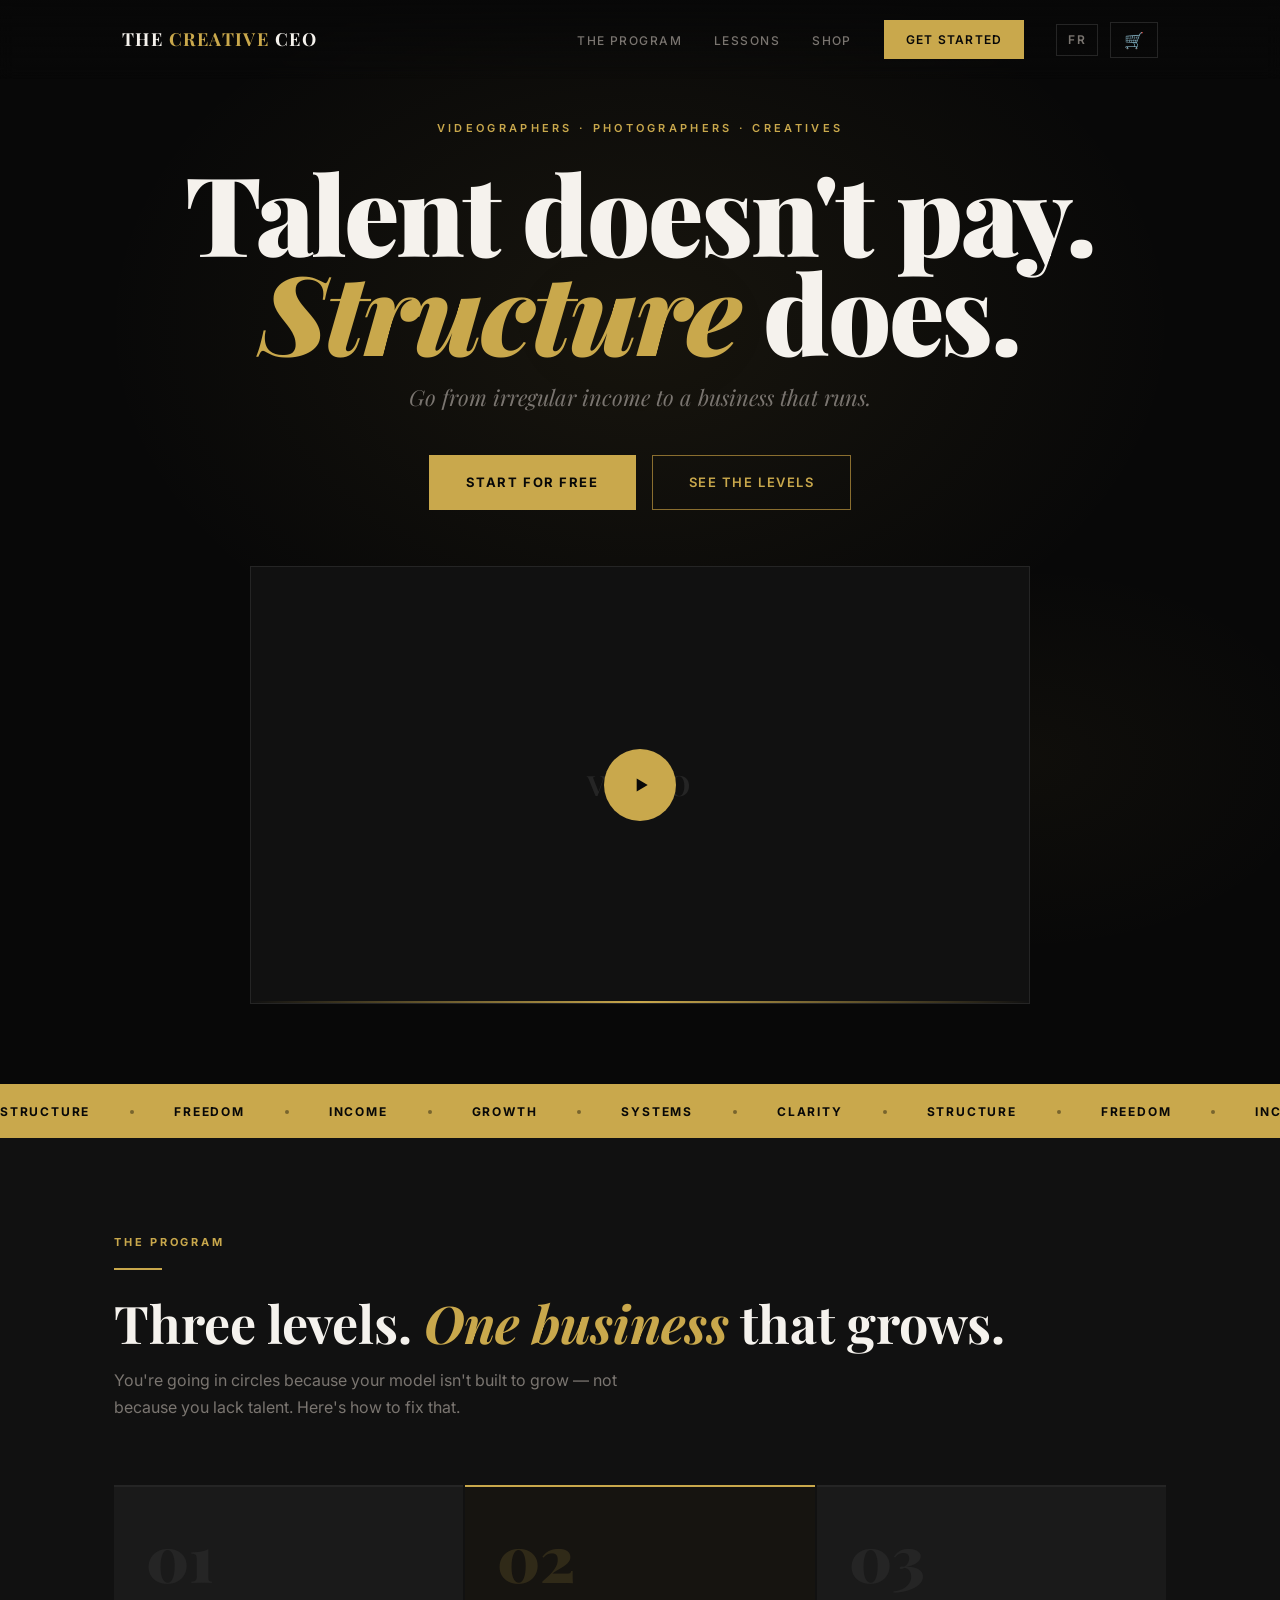
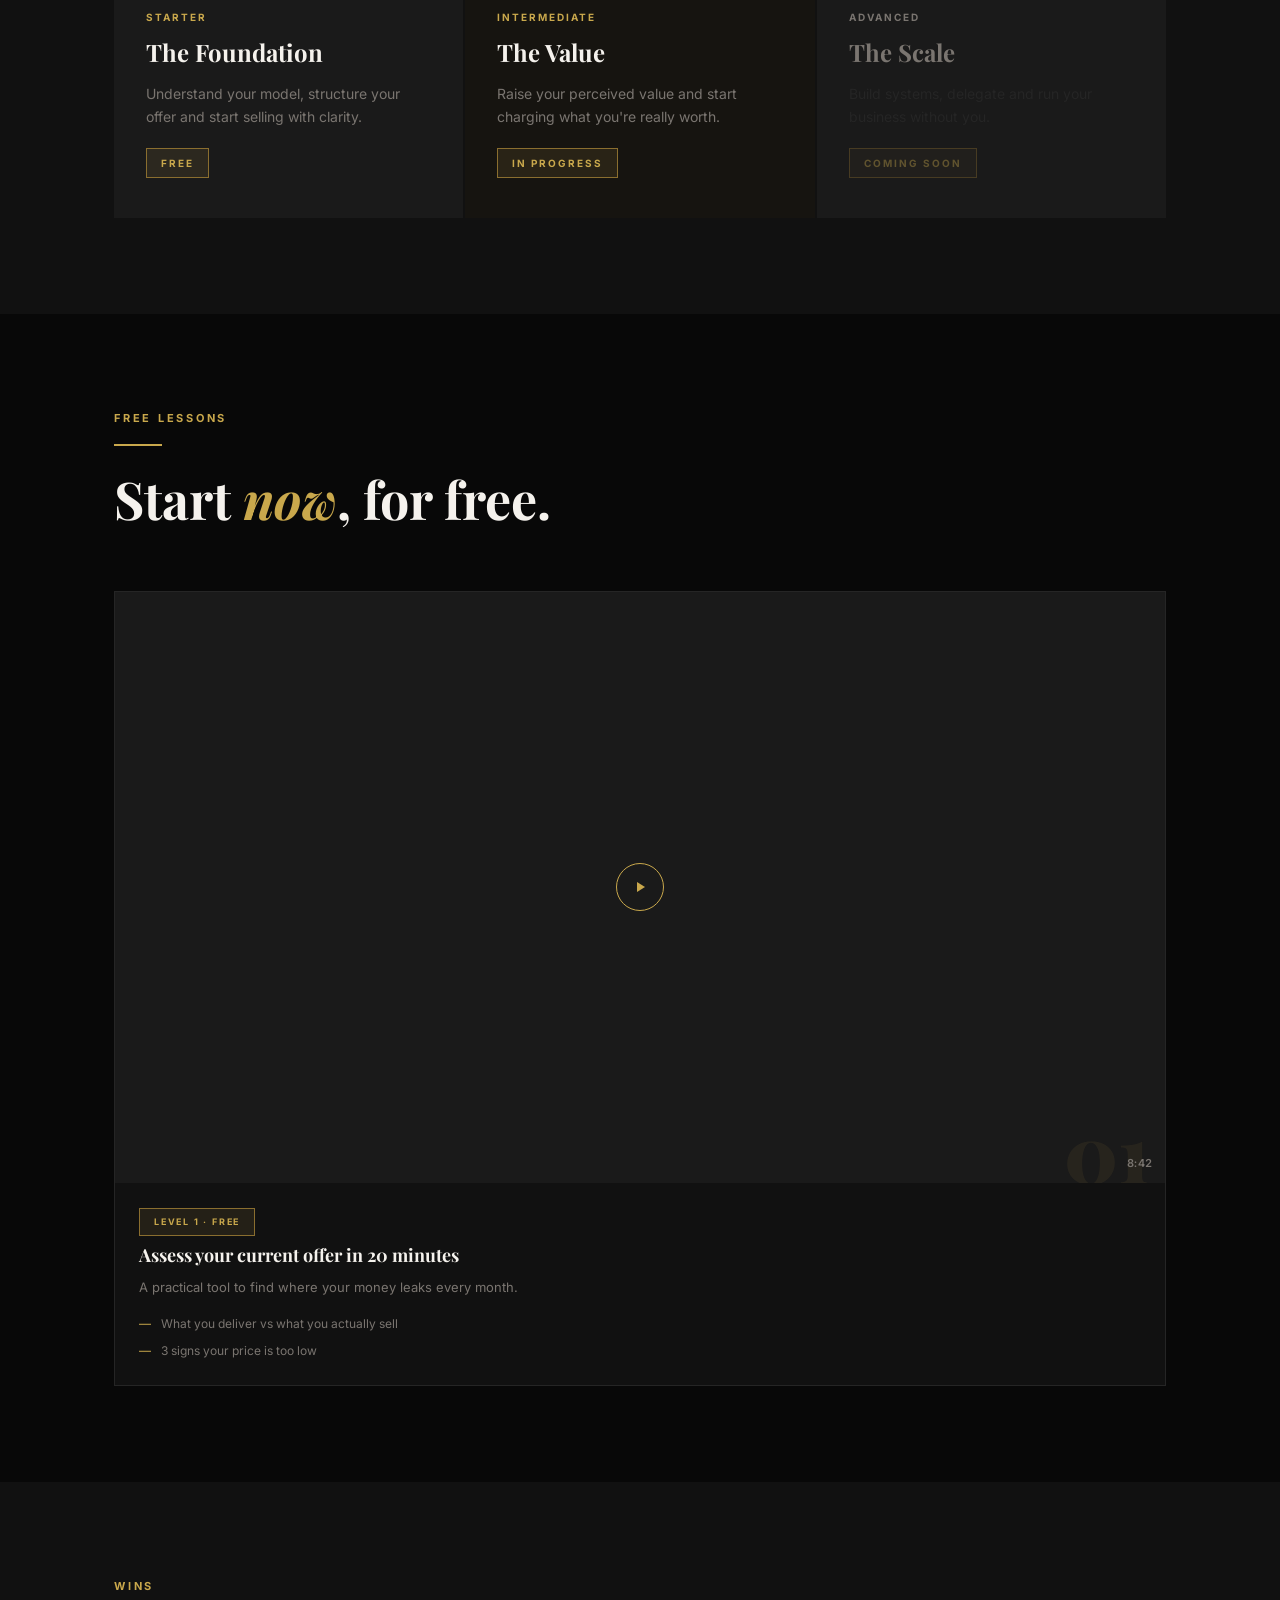
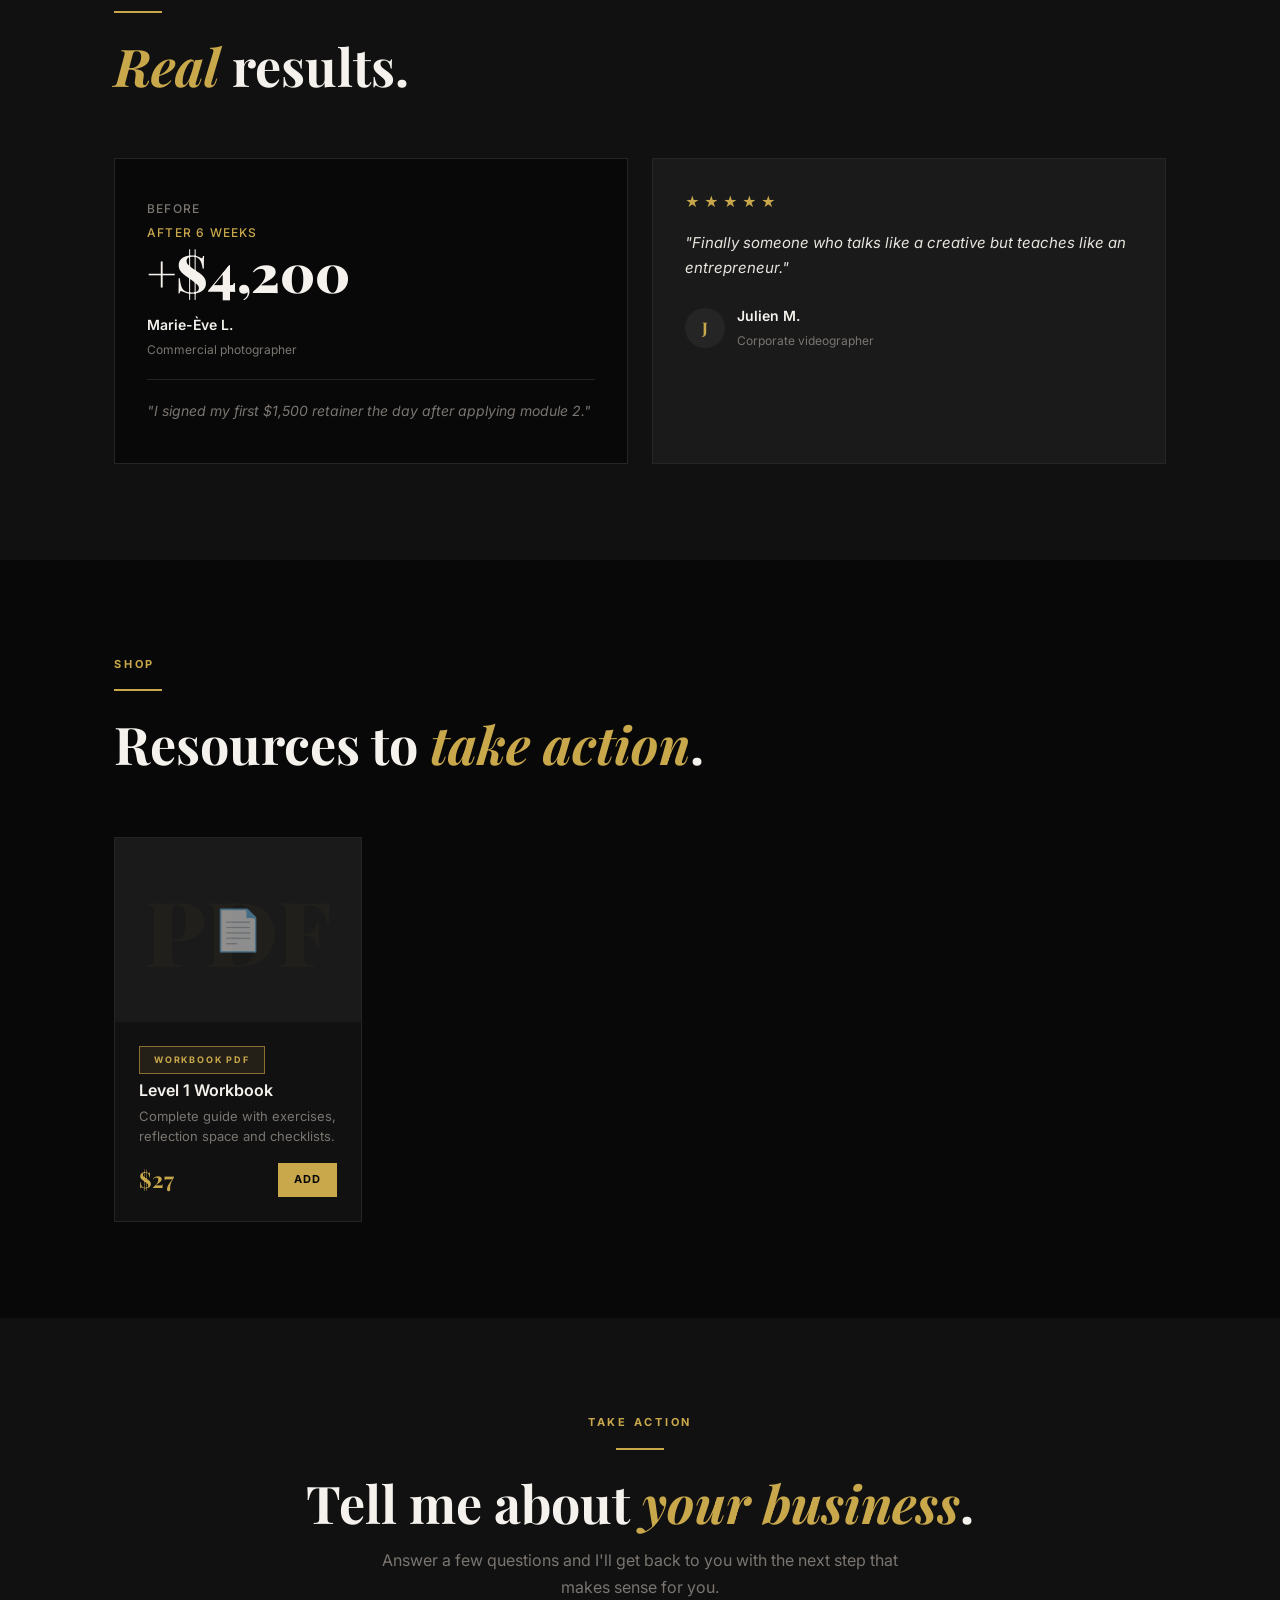
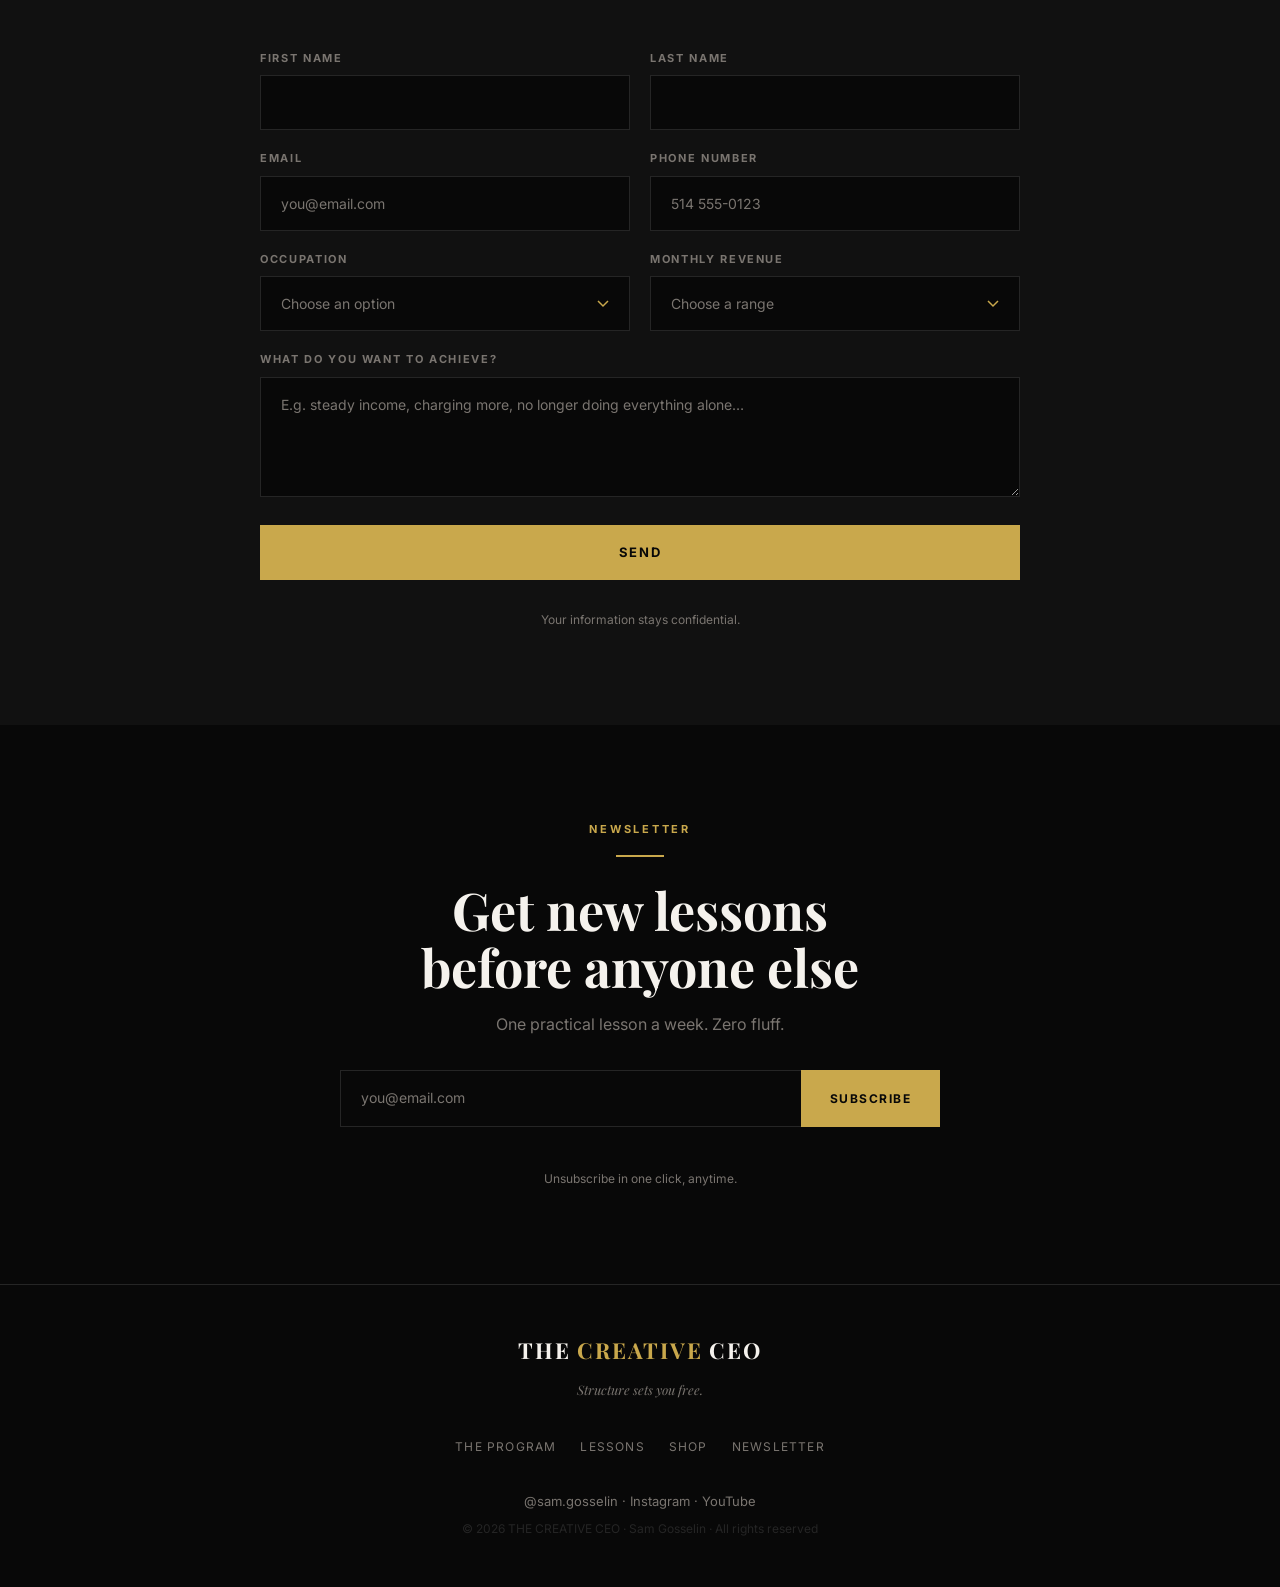
==== en/index.html @ d18deb22 "Ajoute la version anglaise du site (/en/ et /en/levels/) - Bouton FR | EN dans la navigation, balise" ====
<!doctype html>
<html lang="en">
<head>
<meta charset="utf-8">
<meta name="viewport" content="width=device-width, initial-scale=1, viewport-fit=cover">
<title>The Creative CEO — Structure sets you free</title>
<meta name="description" content="Videographers, photographers, creatives: go from irregular income to a business that runs. A program in levels, free lessons and resources.">
<meta name="theme-color" content="#080808">
<meta name="color-scheme" content="dark">
<meta property="og:title" content="The Creative CEO">
<meta property="og:description" content="Talent doesn't pay. Structure does.">
<meta property="og:type" content="website">

<link rel="preconnect" href="https://fonts.googleapis.com">
<link rel="preconnect" href="https://fonts.gstatic.com" crossorigin>
<link rel="preload" as="style" href="https://fonts.googleapis.com/css2?family=Playfair+Display:ital,wght@0,400;0,700;0,900;1,400;1,700&family=Inter:wght@300;400;500;600;700&display=swap">
<link rel="stylesheet" href="https://fonts.googleapis.com/css2?family=Playfair+Display:ital,wght@0,400;0,700;0,900;1,400;1,700&family=Inter:wght@300;400;500;600;700&display=swap" media="print" onload="this.media='all'">
<noscript><link rel="stylesheet" href="https://fonts.googleapis.com/css2?family=Playfair+Display:ital,wght@0,400;0,700;0,900;1,400;1,700&family=Inter:wght@300;400;500;600;700&display=swap"></noscript>

<link rel="alternate" hreflang="fr" href="https://sgosselinn.github.io/creativeceo/">
<link rel="alternate" hreflang="en" href="https://sgosselinn.github.io/creativeceo/en/">
<link rel="alternate" hreflang="x-default" href="https://sgosselinn.github.io/creativeceo/">
<link rel="stylesheet" href="../assets/styles.css">
</head>
<body>

<a class="sr-only" href="#main">Skip to content</a>

<!-- ── NAV ── -->
<header class="nav">
  <div class="nav-inner">
    <a class="nav-logo" href="#hero">THE <span>CREATIVE</span> CEO</a>
    <div class="nav-right">
      <ul class="nav-links">
        <li><a href="#paliers">The Program</a></li>
        <li><a href="#capsules">Lessons</a></li>
        <li><a href="#shop">Shop</a></li>
      </ul>
      <a class="nav-cta" href="#capsules">Get started</a>
      <div class="nav-actions">
        <a class="lang-switch" href="../" hreflang="fr" lang="fr" aria-label="Version française">FR</a>
        <button class="cart-btn" type="button" data-cart-open aria-label="Open cart" aria-controls="cart">🛒<span class="cart-badge" data-cart-count aria-hidden="true">0</span></button>
        <button class="burger" type="button" data-menu-open aria-label="Open menu" aria-controls="mobile-menu" aria-expanded="false">≡</button>
      </div>
    </div>
  </div>
</header>

<nav class="mobile-menu" id="mobile-menu" aria-label="Mobile menu">
  <button class="mobile-close" type="button" data-menu-close aria-label="Close menu">×</button>
  <a href="#paliers">The Program</a>
  <a href="#capsules">Lessons</a>
  <a href="#shop">Shop</a>
  <a href="#infolettre">Newsletter</a>
  <a class="btn btn-primary" href="#capsules">Get started</a>
</nav>

<main id="main">

  <!-- ── HERO ── -->
  <section class="hero" id="hero">
    <div class="container">
      <p class="hero-eyebrow">Videographers · Photographers · Creatives</p>
      <h1 class="hero-title">Talent doesn't pay.<br><em>Structure</em> does.</h1>
      <p class="hero-sub">Go from irregular income to a business that runs.</p>
      <div class="hero-ctas">
        <a class="btn btn-primary" href="#capsules">Start for free</a>
        <a class="btn btn-ghost" href="levels/">See the levels</a>
      </div>
      <!-- VSL : mets l'URL embed (YouTube/Vimeo) dans data-video-src. La vidéo ne se charge qu'au clic. -->
      <div class="vsl" data-video-src="">
        <span class="vsl-bg" aria-hidden="true">Video</span>
        <button class="vsl-play" type="button" aria-label="Play video">
          <svg width="22" height="22" viewBox="0 0 20 20" aria-hidden="true"><path d="M7 4l10 6-10 6V4z" fill="#080808"/></svg>
        </button>
      </div>
    </div>
  </section>

  <!-- ── TICKER ── -->
  <div class="ticker" aria-hidden="true">
    <div class="ticker-track">
      <div class="ticker-group">
        <span class="ticker-item">Structure</span><span class="ticker-item">Freedom</span><span class="ticker-item">Income</span><span class="ticker-item">Growth</span><span class="ticker-item">Systems</span><span class="ticker-item">Clarity</span>
        <span class="ticker-item">Structure</span><span class="ticker-item">Freedom</span><span class="ticker-item">Income</span><span class="ticker-item">Growth</span><span class="ticker-item">Systems</span><span class="ticker-item">Clarity</span>
      </div>
      <div class="ticker-group">
        <span class="ticker-item">Structure</span><span class="ticker-item">Freedom</span><span class="ticker-item">Income</span><span class="ticker-item">Growth</span><span class="ticker-item">Systems</span><span class="ticker-item">Clarity</span>
        <span class="ticker-item">Structure</span><span class="ticker-item">Freedom</span><span class="ticker-item">Income</span><span class="ticker-item">Growth</span><span class="ticker-item">Systems</span><span class="ticker-item">Clarity</span>
      </div>
    </div>
  </div>

  <!-- ── PALIERS ── -->
  <section class="section bg-surface" id="paliers">
    <div class="container">
      <div class="section-header">
        <p class="eyebrow">The Program</p>
        <div class="divider"></div>
        <h2 class="section-title">Three levels. <em>One business</em> that grows.</h2>
        <p class="section-desc">You're going in circles because your model isn't built to grow — not because you lack talent. Here's how to fix that.</p>
      </div>
      <div class="paliers-grid">
        <article class="palier-card">
          <div class="palier-num" aria-hidden="true">01</div>
          <p class="palier-level">Starter</p>
          <h3 class="palier-name">The Foundation</h3>
          <p class="palier-desc">Understand your model, structure your offer and start selling with clarity.</p>
          <span class="tag">Free</span>
        </article>
        <article class="palier-card featured">
          <div class="palier-num" aria-hidden="true">02</div>
          <p class="palier-level">Intermediate</p>
          <h3 class="palier-name">The Value</h3>
          <p class="palier-desc">Raise your perceived value and start charging what you're really worth.</p>
          <span class="tag">In progress</span>
        </article>
        <article class="palier-card locked">
          <div class="palier-num" aria-hidden="true">03</div>
          <p class="palier-level">Advanced</p>
          <h3 class="palier-name">The Scale</h3>
          <p class="palier-desc">Build systems, delegate and run your business without you.</p>
          <span class="tag">Coming soon</span>
        </article>
      </div>
    </div>
  </section>

  <!-- ── CAPSULES ── -->
  <section class="section bg-black" id="capsules">
    <div class="container">
      <div class="section-header">
        <p class="eyebrow">Free lessons</p>
        <div class="divider"></div>
        <h2 class="section-title">Start <em>now</em>, for free.</h2>
      </div>
      <div class="capsules-grid">
        <article class="capsule-card">
          <div class="capsule-thumb">
            <span class="capsule-bg-num" aria-hidden="true">01</span>
            <button class="capsule-play" type="button" aria-label="Play: Assess your current offer in 20 minutes">
              <svg width="14" height="14" viewBox="0 0 14 14" aria-hidden="true"><path d="M4 2l8 5-8 5V2z"/></svg>
            </button>
            <span class="capsule-duration">8:42</span>
          </div>
          <div class="capsule-body">
            <span class="tag tag-sm">Level 1 · Free</span>
            <h3 class="capsule-title">Assess your current offer in 20 minutes</h3>
            <p class="capsule-desc">A practical tool to find where your money leaks every month.</p>
            <ul class="capsule-notes">
              <li class="capsule-note">What you deliver vs what you actually sell</li>
              <li class="capsule-note">3 signs your price is too low</li>
            </ul>
          </div>
        </article>
        <!-- Duplique .capsule-card pour chaque nouvelle capsule -->
      </div>
    </div>
  </section>

  <!-- ── WINS ── -->
  <section class="section bg-surface" id="wins">
    <div class="container">
      <div class="section-header">
        <p class="eyebrow">Wins</p>
        <div class="divider"></div>
        <h2 class="section-title"><em>Real</em> results.</h2>
      </div>
      <div class="wins-grid">
        <article class="win-card">
          <p class="win-label">Before</p>
          <p class="win-label gold">After 6 weeks</p>
          <p class="win-number">+$4,200</p>
          <p class="win-name">Marie-Ève L.</p>
          <p class="win-role">Commercial photographer</p>
          <blockquote class="win-quote">"I signed my first $1,500 retainer the day after applying module 2."</blockquote>
        </article>
        <article class="testimonial-card">
          <div class="stars" role="img" aria-label="5 out of 5 stars"><span>★</span><span>★</span><span>★</span><span>★</span><span>★</span></div>
          <blockquote class="testimonial-text">"Finally someone who talks like a creative but teaches like an entrepreneur."</blockquote>
          <div class="testimonial-author">
            <div class="avatar" aria-hidden="true">J</div>
            <div>
              <p class="win-name">Julien M.</p>
              <p class="win-role">Corporate videographer</p>
            </div>
          </div>
        </article>
      </div>
    </div>
  </section>

  <!-- ── SHOP ── -->
  <section class="section bg-black" id="shop">
    <div class="container">
      <div class="section-header">
        <p class="eyebrow">Shop</p>
        <div class="divider"></div>
        <h2 class="section-title">Resources to <em>take action</em>.</h2>
      </div>
      <div class="shop-grid">
        <!-- data-id unique · data-price en dollars · data-icon = emoji affiché dans le panier -->
        <article class="shop-card" data-id="workbook-p1" data-name="Level 1 Workbook" data-type="Workbook PDF" data-price="27" data-icon="📄">
          <div class="shop-thumb">
            <span class="shop-ghost" aria-hidden="true">PDF</span>
            <span class="shop-icon" aria-hidden="true">📄</span>
          </div>
          <div class="shop-body">
            <span class="tag tag-sm">Workbook PDF</span>
            <h3 class="shop-name">Level 1 Workbook</h3>
            <p class="shop-desc">Complete guide with exercises, reflection space and checklists.</p>
            <div class="shop-foot">
              <span class="price">$27</span>
              <button class="add-btn" type="button" data-add>Add</button>
            </div>
          </div>
        </article>
      </div>
    </div>
  </section>

  <!-- ── FORMULAIRE ── -->
  <section class="section bg-surface" id="formulaire">
    <div class="container">
      <div class="lead">
        <div class="section-header center">
          <p class="eyebrow">Take action</p>
          <div class="divider"></div>
          <h2 class="section-title">Tell me about <em>your business</em>.</h2>
          <p class="section-desc">Answer a few questions and I'll get back to you with the next step that makes sense for you.</p>
        </div>
        <!-- CRM : webhook LeadConnector. Les noms de champs (name="…") sont les clés reçues par le CRM. -->
        <form class="lead-form" action="https://services.leadconnectorhq.com/hooks/Wqvc7YomB8QzSUDbHNJI/webhook-trigger/53b419ac-6636-4cc2-a26b-a28386f74c6c" method="post" data-lead-form novalidate>
          <div class="hp" aria-hidden="true"><label>Website <input name="website" type="text" tabindex="-1" autocomplete="off"></label></div>
          <input type="hidden" name="source" value="home-en">
          <div class="field">
            <label for="home-first">First name</label>
            <input id="home-first" name="first_name" type="text" autocomplete="given-name" required>
          </div>
          <div class="field">
            <label for="home-last">Last name</label>
            <input id="home-last" name="last_name" type="text" autocomplete="family-name" required>
          </div>
          <div class="field">
            <label for="home-email">Email</label>
            <input id="home-email" name="email" type="email" autocomplete="email" placeholder="you@email.com" required>
          </div>
          <div class="field">
            <label for="home-phone">Phone number</label>
            <input id="home-phone" name="phone" type="tel" autocomplete="tel" placeholder="514 555-0123" pattern="[0-9+\(\)\-\s\.]{10,}" required>
          </div>
          <div class="field">
            <label for="home-occupation">Occupation</label>
            <select id="home-occupation" name="occupation" required>
              <option value="" selected disabled>Choose an option</option>
              <option>Videographer</option>
              <option>Photographer</option>
              <option>Videographer &amp; photographer</option>
              <option>Designer</option>
              <option>Other creative</option>
            </select>
          </div>
          <div class="field">
            <label for="home-revenue">Monthly revenue</label>
            <select id="home-revenue" name="monthly_revenue" required>
              <option value="" selected disabled>Choose a range</option>
              <option>Under $2,000</option>
              <option>$2,000 – $5,000</option>
              <option>$5,000 – $10,000</option>
              <option>$10,000 – $20,000</option>
              <option>Over $20,000</option>
            </select>
          </div>
          <div class="field field-full">
            <label for="home-goal">What do you want to achieve?</label>
            <textarea id="home-goal" name="goal" rows="4" placeholder="E.g. steady income, charging more, no longer doing everything alone…" required></textarea>
          </div>
          <div class="field-full">
            <button class="btn btn-primary lead-submit" type="submit">Send</button>
            <p class="lead-msg" data-lead-msg role="status" aria-live="polite"></p>
            <p class="lead-note">Your information stays confidential.</p>
          </div>
        </form>
      </div>
    </div>
  </section>

  <!-- ── NEWSLETTER ── -->
  <section class="section bg-black" id="infolettre">
    <div class="container">
      <div class="newsletter">
        <p class="eyebrow">Newsletter</p>
        <div class="divider"></div>
        <h2 class="section-title">Get new lessons before anyone else</h2>
        <p class="section-desc" style="margin-inline:auto;">One practical lesson a week. Zero fluff.</p>
        <!-- Remplace action="" par l'URL de ton outil d'infolettre (ConvertKit, Mailchimp, Brevo…) -->
        <form class="newsletter-form" action="" method="post" data-newsletter>
          <label class="sr-only" for="nl-email">Email address</label>
          <input class="newsletter-input" id="nl-email" name="email" type="email" placeholder="you@email.com" autocomplete="email" required>
          <button class="newsletter-btn" type="submit">Subscribe</button>
        </form>
        <p class="newsletter-msg" data-newsletter-msg aria-live="polite"></p>
        <p class="newsletter-note">Unsubscribe in one click, anytime.</p>
      </div>
    </div>
  </section>

</main>

<!-- ── FOOTER ── -->
<footer class="footer">
  <div class="container">
    <div class="footer-logo">THE <span>CREATIVE</span> CEO</div>
    <p class="footer-tagline">Structure sets you free.</p>
    <ul class="footer-links">
      <li><a href="#paliers">The Program</a></li>
      <li><a href="#capsules">Lessons</a></li>
      <li><a href="#shop">Shop</a></li>
      <li><a href="#infolettre">Newsletter</a></li>
    </ul>
    <p class="footer-social">@sam.gosselin · <a href="#" rel="noopener">Instagram</a> · <a href="#" rel="noopener">YouTube</a></p>
    <p class="footer-copy">© 2026 THE CREATIVE CEO · Sam Gosselin · All rights reserved</p>
  </div>
</footer>

<!-- ── CART DRAWER ── -->
<div class="cart-overlay" data-cart-close></div>
<aside class="cart-drawer" id="cart" role="dialog" aria-modal="true" aria-labelledby="cart-title">
  <div class="cart-head">
    <h2 class="cart-title" id="cart-title">My Cart</h2>
    <button class="cart-close" type="button" data-cart-close aria-label="Close cart">×</button>
  </div>
  <ul class="cart-items" data-cart-items></ul>
  <div class="cart-foot">
    <div class="cart-subtotal"><span>Subtotal</span><span data-cart-total>$0</span></div>
    <!-- Branche ici ton lien de paiement (Stripe Checkout, Shopify, etc.) -->
    <button class="checkout-btn" type="button" data-checkout>Checkout</button>
    <button class="continue-btn" type="button" data-cart-close>Continue shopping</button>
  </div>
</aside>

<script src="../assets/main.js" defer></script>
</body>
</html>
---- assets/styles.css ----
/* ── TOKENS — single dark theme, pas de mode clair ── */
:root {
  --black:      #080808;
  --surface:    #111111;
  --surface2:   #1A1A1A;
  --border:     #252525;
  --gold:       #C9A84C;
  --gold-light: #E8D5A3;
  --gold-dim:   #8A6E2F;
  --white:      #F5F2ED;
  --text:       #E8E4DE;
  --muted:      #7A7570;

  --font-display: 'Playfair Display', Georgia, serif;
  --font-body:    'Inter', system-ui, sans-serif;

  --section-v: 96px;
  --ease-drawer: cubic-bezier(0.4, 0, 0.2, 1);
  color-scheme: dark;
}

/* ── BASE ── */
*, *::before, *::after { box-sizing: border-box; margin: 0; padding: 0; }
html { scroll-behavior: smooth; -webkit-text-size-adjust: 100%; }
body {
  background: var(--black);
  color: var(--text);
  font-family: var(--font-body);
  font-size: 16px;
  line-height: 1.6;
  overflow-x: hidden;
  -webkit-font-smoothing: antialiased;
}
img, svg, video, iframe { display: block; max-width: 100%; }
button, input, select, textarea { font: inherit; color: inherit; }
button { cursor: pointer; }
a { color: inherit; }
:focus-visible { outline: 2px solid var(--gold); outline-offset: 3px; }
.sr-only { position: absolute; width: 1px; height: 1px; overflow: hidden; clip: rect(0 0 0 0); white-space: nowrap; }
body.no-scroll { overflow: hidden; }

/* ── LAYOUT ── */
.container { max-width: 1100px; margin-inline: auto; padding-inline: 24px; }
.section { padding-block: var(--section-v); scroll-margin-top: 60px; }
.bg-black   { background: var(--black); }
.bg-surface { background: var(--surface); }

/* ── SECTION HEADER ── */
.section-header { margin-bottom: 64px; }
.section-header.center { text-align: center; }
.section-header.center .divider,
.section-header.center .section-desc { margin-inline: auto; }
.eyebrow {
  font-size: 11px; font-weight: 700; letter-spacing: 0.25em;
  text-transform: uppercase; color: var(--gold); margin-bottom: 16px;
}
.divider { width: 48px; height: 2px; background: var(--gold); margin-bottom: 24px; }
.section-title {
  font-family: var(--font-display);
  font-size: clamp(32px, 5vw, 52px);
  font-weight: 700; line-height: 1.1;
  color: var(--white); text-wrap: balance;
}
.section-title em { color: var(--gold); font-style: italic; }
.section-desc { font-size: 16px; color: var(--muted); line-height: 1.7; max-width: 560px; margin-top: 16px; }

/* ── BUTTONS ── */
.btn {
  display: inline-block;
  font-family: var(--font-body); font-size: 13px; letter-spacing: 0.12em;
  text-transform: uppercase; text-decoration: none; text-align: center;
  padding: 16px 36px; border: 1px solid transparent;
  transition: background-color 0.2s ease, color 0.2s ease, border-color 0.2s ease, transform 0.2s ease, box-shadow 0.2s ease;
}
.btn-primary { font-weight: 700; color: var(--black); background: var(--gold); border-color: var(--gold); }
.btn-primary:hover { background: var(--gold-light); border-color: var(--gold-light); transform: translateY(-2px); box-shadow: 0 8px 32px rgba(201,168,76,0.3); }
.btn-ghost { font-weight: 600; color: var(--gold); border-color: var(--gold-dim); background: transparent; }
.btn-ghost:hover { border-color: var(--gold); color: var(--gold-light); }

.tag {
  display: inline-block;
  font-size: 10px; font-weight: 700; letter-spacing: 0.2em; text-transform: uppercase;
  padding: 6px 14px; background: rgba(201,168,76,0.1);
  color: var(--gold); border: 1px solid var(--gold-dim);
}
.tag-sm { font-size: 9px; }

/* ── NAV ── */
.nav {
  position: fixed; top: env(safe-area-inset-top, 0px); left: 0; right: 0; z-index: 100;
  background: linear-gradient(to bottom, rgba(8,8,8,0.95), transparent);
  -webkit-backdrop-filter: blur(8px); backdrop-filter: blur(8px);
}
.nav-inner {
  max-width: 1100px; margin-inline: auto;
  padding: 20px 32px;
  display: flex; align-items: center; justify-content: space-between; gap: 24px;
}
.nav-logo {
  font-family: var(--font-display); font-size: 18px; font-weight: 700;
  letter-spacing: 0.08em; color: var(--white); text-decoration: none; white-space: nowrap;
}
.nav-logo span, .footer-logo span { color: var(--gold); }
.nav-right { display: flex; align-items: center; gap: 32px; }
.nav-links { display: flex; gap: 32px; list-style: none; }
.nav-links a {
  font-size: 12px; font-weight: 500; letter-spacing: 0.12em; text-transform: uppercase;
  color: var(--muted); text-decoration: none; transition: color 0.2s ease;
}
.nav-links a:hover, .nav-links a.active { color: var(--gold); }
.nav-cta {
  font-size: 12px; font-weight: 600; letter-spacing: 0.1em; text-transform: uppercase;
  color: var(--black); background: var(--gold); padding: 10px 22px; text-decoration: none;
  transition: background-color 0.2s ease, transform 0.2s ease;
}
.nav-cta:hover { background: var(--gold-light); transform: translateY(-1px); }
.nav-actions { display: flex; align-items: center; gap: 12px; }
.lang-switch {
  font-size: 12px; font-weight: 600; letter-spacing: 0.12em; text-decoration: none;
  color: var(--muted); border: 1px solid var(--border); padding: 9px 11px; line-height: 1;
  transition: color 0.2s ease, border-color 0.2s ease;
}
.lang-switch:hover { color: var(--gold); border-color: var(--gold); }
.cart-btn {
  position: relative; background: none; border: 1px solid var(--border);
  color: var(--gold); padding: 9px 13px; font-size: 16px; line-height: 1;
  transition: border-color 0.2s ease;
}
.cart-btn:hover { border-color: var(--gold); }
.cart-badge {
  position: absolute; top: -6px; right: -6px;
  width: 17px; height: 17px; border-radius: 50%;
  background: var(--gold); color: var(--black);
  font-size: 10px; font-weight: 700; line-height: 17px; text-align: center;
  font-variant-numeric: tabular-nums;
  opacity: 0; transform: scale(0.6);
  transition: opacity 0.2s, transform 0.2s;
  pointer-events: none;
}
.cart-badge.visible { opacity: 1; transform: scale(1); }
.burger {
  display: none; background: none; border: 1px solid var(--border);
  color: var(--white); width: 40px; height: 38px; font-size: 20px; line-height: 1;
}

/* Mobile menu */
.mobile-menu {
  position: fixed; inset: 0; z-index: 150;
  background: rgba(8,8,8,0.96);
  display: flex; flex-direction: column; align-items: center; justify-content: center; gap: 32px;
  opacity: 0; pointer-events: none; transition: opacity 0.2s ease;
}
.mobile-menu.open { opacity: 1; pointer-events: all; }
.mobile-menu a:not(.btn) {
  font-family: var(--font-display); font-size: 28px; font-weight: 700;
  color: var(--white); text-decoration: none; transition: color 0.2s ease;
}
.mobile-menu a:not(.btn):hover { color: var(--gold); }
.mobile-close {
  position: absolute; top: calc(env(safe-area-inset-top, 0px) + 20px); right: 24px;
  background: none; border: none; color: var(--muted); font-size: 32px; line-height: 1;
}

/* ── HERO ── */
.hero {
  position: relative; overflow: hidden;
  min-height: 100vh; min-height: 100svh;
  padding-block: 120px 80px;
  text-align: center;
  background: var(--black);
  display: flex; align-items: center;
}
.hero::before {
  content: ''; position: absolute; inset: 0; pointer-events: none;
  background:
    radial-gradient(ellipse 60% 50% at 50% 30%, rgba(201,168,76,0.08) 0%, transparent 70%),
    radial-gradient(ellipse 40% 30% at 80% 70%, rgba(201,168,76,0.04) 0%, transparent 60%);
}
.hero .container { position: relative; width: 100%; }
.hero-eyebrow {
  font-size: 11px; font-weight: 600; letter-spacing: 0.3em; text-transform: uppercase;
  color: var(--gold); margin-bottom: 24px;
}
.hero-title {
  font-family: var(--font-display);
  font-size: clamp(52px, 9vw, 110px);
  font-weight: 900; line-height: 0.9; letter-spacing: -0.02em;
  color: var(--white); margin-bottom: 20px; text-wrap: balance;
}
.hero-title em { color: var(--gold); font-style: italic; }
.hero-sub {
  font-family: var(--font-display); font-style: italic; font-weight: 400;
  font-size: clamp(16px, 2.5vw, 22px); color: var(--muted); margin-bottom: 40px;
}
.hero-ctas { display: flex; gap: 16px; justify-content: center; flex-wrap: wrap; margin-bottom: 56px; }

.vsl {
  position: relative; max-width: 780px; margin-inline: auto;
  aspect-ratio: 16 / 9; background: var(--surface); border: 1px solid var(--border);
  display: flex; align-items: center; justify-content: center; overflow: hidden;
}
.vsl-bg {
  font-family: var(--font-display); font-size: 28px; font-weight: 700;
  color: var(--border); letter-spacing: 0.1em; text-transform: uppercase; user-select: none;
}
.vsl-play {
  position: absolute; width: 72px; height: 72px; border-radius: 50%;
  background: var(--gold); border: none;
  display: flex; align-items: center; justify-content: center;
  transition: transform 0.3s ease, box-shadow 0.3s ease;
}
.vsl-play:hover { transform: scale(1.08); box-shadow: 0 0 40px rgba(201,168,76,0.5); }
.vsl::after {
  content: ''; position: absolute; bottom: 0; left: 0; right: 0; height: 2px;
  background: linear-gradient(to right, transparent, var(--gold), transparent);
  pointer-events: none;
}
.vsl iframe, .vsl video { position: absolute; inset: 0; width: 100%; height: 100%; border: 0; }

/* ── TICKER ── */
.ticker { background: var(--gold); padding-block: 14px; overflow: hidden; white-space: nowrap; }
.ticker-track { display: inline-flex; animation: ticker 28s linear infinite; will-change: transform; }
.ticker-group { display: inline-flex; align-items: center; }
.ticker-item {
  display: inline-flex; align-items: center; gap: 40px; padding-right: 40px;
  font-size: 12px; font-weight: 700; letter-spacing: 0.15em; text-transform: uppercase; color: var(--black);
}
.ticker-item::after {
  content: ''; width: 4px; height: 4px; border-radius: 50%; background: rgba(0,0,0,0.4);
}
@keyframes ticker { from { transform: translateX(0); } to { transform: translateX(-50%); } }

/* ── PALIERS ── */
.paliers-grid { display: grid; grid-template-columns: repeat(auto-fit, minmax(220px, 1fr)); gap: 2px; }
.palier-card {
  position: relative; overflow: hidden;
  background: var(--surface2); padding: 40px 32px;
  transition: background-color 0.3s ease;
}
.palier-card::before {
  content: ''; position: absolute; top: 0; left: 0; right: 0; height: 2px;
  background: var(--border); transition: background-color 0.3s ease;
}
.palier-num {
  font-family: var(--font-display); font-size: 64px; font-weight: 900; line-height: 1;
  color: var(--border); margin-bottom: 20px; font-variant-numeric: tabular-nums;
  transition: color 0.3s ease;
}
.palier-level {
  font-size: 10px; font-weight: 700; letter-spacing: 0.2em; text-transform: uppercase;
  color: var(--gold); margin-bottom: 8px;
}
.palier-name { font-family: var(--font-display); font-size: 24px; font-weight: 700; color: var(--white); margin-bottom: 12px; }
.palier-desc { font-size: 14px; color: var(--muted); line-height: 1.6; }
.palier-card .tag { margin-top: 20px; }
.palier-card:hover, .palier-card.featured { background: #161410; }
.palier-card:hover::before, .palier-card.featured::before { background: var(--gold); }
.palier-card:hover .palier-num, .palier-card.featured .palier-num { color: rgba(201,168,76,0.15); }
.palier-card.locked .palier-level,
.palier-card.locked .palier-name { color: var(--muted); }
.palier-card.locked .palier-desc { color: var(--border); }
.palier-card.locked .tag { opacity: 0.4; }

/* ── CAPSULES ── */
.capsules-grid { display: grid; grid-template-columns: repeat(auto-fit, minmax(300px, 1fr)); gap: 24px; }
.capsule-card {
  background: var(--surface); border: 1px solid var(--border); overflow: hidden;
  transition: border-color 0.3s ease, transform 0.3s ease;
}
.capsule-card:hover { border-color: var(--gold-dim); transform: translateY(-4px); }
.capsule-thumb {
  position: relative; aspect-ratio: 16 / 9; background: var(--surface2);
  display: flex; align-items: center; justify-content: center; overflow: hidden;
}
.capsule-bg-num {
  position: absolute; right: 16px; bottom: -8px; line-height: 1;
  font-family: var(--font-display); font-size: 80px; font-weight: 900;
  color: rgba(201,168,76,0.08); user-select: none; pointer-events: none;
}
.capsule-play {
  position: relative; z-index: 1;
  width: 48px; height: 48px; border-radius: 50%;
  border: 1.5px solid var(--gold); background: transparent;
  display: flex; align-items: center; justify-content: center;
  transition: background-color 0.2s ease, transform 0.2s ease;
}
.capsule-play path { fill: var(--gold); transition: fill 0.2s ease; }
.capsule-play:hover { background: var(--gold); transform: scale(1.1); }
.capsule-play:hover path { fill: var(--black); }
.capsule-duration {
  position: absolute; bottom: 10px; right: 12px;
  font-size: 11px; font-weight: 600; color: var(--muted); letter-spacing: 0.05em;
  font-variant-numeric: tabular-nums;
}
.capsule-body { padding: 24px; }
.capsule-body .tag { margin-bottom: 8px; }
.capsule-title { font-family: var(--font-display); font-size: 18px; font-weight: 700; color: var(--white); line-height: 1.3; margin-bottom: 10px; }
.capsule-desc { font-size: 13px; color: var(--muted); line-height: 1.6; margin-bottom: 16px; }
.capsule-notes { list-style: none; display: flex; flex-direction: column; gap: 8px; }
.capsule-note { display: flex; gap: 10px; font-size: 12px; color: var(--muted); }
.capsule-note::before { content: '—'; color: var(--gold); flex-shrink: 0; }

/* ── WINS ── */
.wins-grid { display: grid; grid-template-columns: repeat(auto-fit, minmax(300px, 1fr)); gap: 24px; }
.win-card {
  position: relative; background: var(--black); border: 1px solid var(--border); padding: 40px 32px;
}
.win-card::after {
  content: ''; position: absolute; left: 0; right: 0; bottom: 0; height: 2px;
  background: var(--gold); opacity: 0; transition: opacity 0.3s ease;
}
.win-card:hover::after { opacity: 1; }
.win-label { font-size: 12px; font-weight: 500; letter-spacing: 0.1em; text-transform: uppercase; color: var(--muted); margin-bottom: 4px; }
.win-label.gold { color: var(--gold); }
.win-number {
  font-family: var(--font-display); font-size: clamp(36px, 5vw, 52px); font-weight: 900;
  color: var(--white); line-height: 1; margin-bottom: 16px; font-variant-numeric: tabular-nums;
}
.win-name { font-size: 14px; font-weight: 600; color: var(--white); margin-bottom: 4px; }
.win-role { font-size: 12px; color: var(--muted); }
.win-quote {
  margin-top: 20px; padding-top: 20px; border-top: 1px solid var(--border);
  font-size: 14px; font-style: italic; color: var(--muted); line-height: 1.6;
}
.testimonial-card { background: var(--surface2); border: 1px solid var(--border); padding: 32px; }
.stars { display: flex; gap: 4px; color: var(--gold); font-size: 14px; margin-bottom: 16px; }
.testimonial-text { font-size: 15px; font-style: italic; color: var(--text); line-height: 1.7; margin-bottom: 24px; }
.testimonial-author { display: flex; align-items: center; gap: 12px; }
.avatar {
  width: 40px; height: 40px; border-radius: 50%; background: var(--border);
  display: flex; align-items: center; justify-content: center; flex-shrink: 0;
  font-family: var(--font-display); font-size: 16px; font-weight: 700; color: var(--gold);
}

/* ── SHOP ── */
.shop-grid { display: grid; grid-template-columns: repeat(auto-fill, minmax(240px, 1fr)); gap: 20px; }
.shop-card {
  background: var(--surface); border: 1px solid var(--border); overflow: hidden;
  display: flex; flex-direction: column;
  transition: border-color 0.3s ease, transform 0.3s ease;
}
.shop-card:hover { border-color: var(--gold-dim); transform: translateY(-2px); }
.shop-thumb {
  position: relative; aspect-ratio: 4 / 3; background: var(--surface2); overflow: hidden;
  display: flex; align-items: center; justify-content: center;
}
.shop-ghost {
  position: absolute; line-height: 1; user-select: none; pointer-events: none;
  font-family: var(--font-display); font-size: 90px; font-weight: 900; color: rgba(201,168,76,0.04);
}
.shop-icon { position: relative; z-index: 1; font-size: 40px; opacity: 0.5; }
.shop-body { padding: 24px; display: flex; flex-direction: column; flex: 1; }
.shop-body .tag { margin-bottom: 6px; align-self: flex-start; }
.shop-name { font-size: 16px; font-weight: 600; color: var(--white); line-height: 1.3; margin-bottom: 6px; }
.shop-desc { font-size: 13px; color: var(--muted); line-height: 1.5; margin-bottom: 16px; flex: 1; }
.shop-foot { display: flex; align-items: center; justify-content: space-between; gap: 12px; }
.price { font-family: var(--font-display); font-size: 22px; font-weight: 700; color: var(--gold); font-variant-numeric: tabular-nums; }
.add-btn {
  font-size: 11px; font-weight: 700; letter-spacing: 0.1em; text-transform: uppercase;
  color: var(--black); background: var(--gold); padding: 8px 16px; border: none;
  transition: background-color 0.2s ease;
}
.add-btn:hover { background: var(--gold-light); }

/* ── CART DRAWER ── */
.cart-overlay {
  position: fixed; inset: 0; z-index: 998; background: rgba(0,0,0,0.7);
  opacity: 0; pointer-events: none; transition: opacity 0.35s var(--ease-drawer);
}
.cart-overlay.open { opacity: 1; pointer-events: all; }
.cart-drawer {
  position: fixed; top: 0; right: 0; z-index: 999;
  width: min(420px, 100vw); height: 100vh; height: 100dvh;
  background: var(--surface); border-left: 1px solid var(--border);
  display: flex; flex-direction: column;
  padding-top: env(safe-area-inset-top, 0px); padding-bottom: env(safe-area-inset-bottom, 0px);
  transform: translateX(100%); visibility: hidden;
  transition: transform 0.35s var(--ease-drawer), visibility 0s linear 0.35s;
}
.cart-drawer.open { transform: translateX(0); visibility: visible; transition: transform 0.35s var(--ease-drawer), visibility 0s; }
.cart-head {
  padding: 20px 24px; border-bottom: 1px solid var(--border);
  display: flex; align-items: center; justify-content: space-between;
}
.cart-title { font-family: var(--font-display); font-size: 18px; font-weight: 700; color: var(--white); letter-spacing: 0.05em; }
.cart-close { background: none; border: none; color: var(--muted); font-size: 22px; line-height: 1; transition: color 0.2s ease; }
.cart-close:hover { color: var(--gold); }
.cart-items { flex: 1; overflow-y: auto; padding: 16px 24px; list-style: none; overscroll-behavior: contain; }
.cart-item { display: flex; align-items: flex-start; gap: 14px; padding-block: 14px; }
.cart-item + .cart-item { border-top: 1px solid var(--border); }
.cart-thumb {
  width: 44px; height: 44px; flex-shrink: 0; background: var(--surface2); border: 1px solid var(--border);
  display: flex; align-items: center; justify-content: center; font-size: 20px;
}
.cart-info { flex: 1; min-width: 0; }
.cart-name { font-size: 13px; font-weight: 600; color: var(--white); line-height: 1.3; margin-bottom: 3px; }
.cart-type { font-size: 11px; color: var(--muted); text-transform: uppercase; letter-spacing: 0.1em; }
.qty { display: flex; align-items: center; gap: 8px; margin-top: 6px; }
.qty button {
  width: 24px; height: 24px; background: var(--surface2); border: 1px solid var(--border); color: var(--text);
  font-size: 14px; line-height: 1; display: flex; align-items: center; justify-content: center;
  transition: border-color 0.2s ease, color 0.2s ease;
}
.qty button:hover { border-color: var(--gold); color: var(--gold); }
.qty span { font-size: 13px; min-width: 16px; text-align: center; font-variant-numeric: tabular-nums; }
.cart-price { font-family: var(--font-display); font-size: 16px; font-weight: 700; color: var(--gold); white-space: nowrap; font-variant-numeric: tabular-nums; }
.cart-empty { padding: 48px 0; text-align: center; font-size: 14px; color: var(--muted); }
.cart-foot { padding: 20px 24px; border-top: 1px solid var(--border); }
.cart-subtotal { display: flex; justify-content: space-between; align-items: baseline; margin-bottom: 16px; }
.cart-subtotal span:first-child { font-size: 12px; letter-spacing: 0.1em; text-transform: uppercase; color: var(--muted); }
.cart-subtotal span:last-child { font-family: var(--font-display); font-size: 26px; font-weight: 700; color: var(--white); font-variant-numeric: tabular-nums; }
.checkout-btn {
  display: block; width: 100%; padding: 14px; background: var(--gold); color: var(--black); border: none;
  font-size: 12px; font-weight: 700; letter-spacing: 0.15em; text-transform: uppercase;
  transition: background-color 0.2s ease;
}
.checkout-btn:hover { background: var(--gold-light); }
.checkout-btn:disabled { opacity: 0.4; cursor: not-allowed; }
.continue-btn {
  display: block; width: 100%; margin-top: 12px; background: none; border: none;
  font-size: 11px; color: var(--muted); letter-spacing: 0.08em; transition: color 0.2s ease;
}
.continue-btn:hover { color: var(--gold); }

/* ── NEWSLETTER ── */
.newsletter { max-width: 600px; margin-inline: auto; text-align: center; }
.newsletter .divider { margin-inline: auto; }
.newsletter-form { display: flex; flex-wrap: wrap; margin-top: 32px; }
.newsletter-input {
  flex: 1; min-width: 200px; padding: 16px 20px;
  background: var(--black); border: 1px solid var(--border); border-right: none;
  color: var(--white); font-size: 14px; border-radius: 0; outline: none;
  transition: border-color 0.2s ease;
}
.newsletter-input::placeholder { color: var(--muted); }
.newsletter-input:focus { border-color: var(--gold-dim); }
.newsletter-btn {
  padding: 16px 28px; background: var(--gold); border: 1px solid var(--gold); color: var(--black);
  font-size: 12px; font-weight: 700; letter-spacing: 0.12em; text-transform: uppercase; white-space: nowrap;
  transition: background-color 0.2s ease, border-color 0.2s ease;
}
.newsletter-btn:hover { background: var(--gold-light); border-color: var(--gold-light); }
.newsletter-note { font-size: 12px; color: var(--muted); margin-top: 12px; }
.newsletter-msg { font-size: 13px; color: var(--gold); margin-top: 12px; min-height: 1.4em; }

/* ── FOOTER ── */
.footer { background: var(--black); border-top: 1px solid var(--border); padding-block: 48px; padding-bottom: calc(48px + env(safe-area-inset-bottom, 0px)); text-align: center; }
.footer-logo { font-family: var(--font-display); font-size: 22px; font-weight: 700; color: var(--white); letter-spacing: 0.08em; margin-bottom: 12px; }
.footer-tagline { font-family: var(--font-display); font-style: italic; font-size: 13px; color: var(--muted); margin-bottom: 32px; }
.footer-links { display: flex; gap: 24px; justify-content: center; flex-wrap: wrap; list-style: none; margin-bottom: 32px; }
.footer-links a { font-size: 12px; letter-spacing: 0.1em; text-transform: uppercase; color: var(--muted); text-decoration: none; transition: color 0.2s ease; }
.footer-links a:hover { color: var(--gold); }
.footer-social { font-size: 13px; color: var(--muted); margin-bottom: 8px; }
.footer-social a { text-decoration: none; transition: color 0.2s ease; }
.footer-social a:hover { color: var(--gold); }
.footer-copy { font-size: 12px; color: var(--border); }

/* ── FORMULAIRE ── */
.lead { max-width: 760px; margin-inline: auto; }
.lead .section-header { margin-bottom: 48px; }
.lead-form { display: grid; grid-template-columns: 1fr 1fr; gap: 20px; }
.field { display: flex; flex-direction: column; gap: 8px; min-width: 0; }
.field-full { grid-column: 1 / -1; }
.hp { position: absolute; left: -9999px; width: 1px; height: 1px; overflow: hidden; }
.field label {
  font-size: 11px; font-weight: 700; letter-spacing: 0.15em; text-transform: uppercase; color: var(--muted);
}
.field input, .field select, .field textarea {
  width: 100%; padding: 16px 20px;
  background: var(--black); border: 1px solid var(--border); border-radius: 0;
  color: var(--white); font-size: 14px; line-height: 1.5; outline: none;
  transition: border-color 0.2s ease;
}
.bg-black .field input, .bg-black .field select, .bg-black .field textarea { background: var(--surface); }
.field textarea { resize: vertical; min-height: 120px; }
.field input::placeholder, .field textarea::placeholder { color: var(--muted); }
.field input:focus, .field select:focus, .field textarea:focus { border-color: var(--gold-dim); }
.field select {
  appearance: none; -webkit-appearance: none; cursor: pointer; padding-right: 48px;
  background-image: url("data:image/svg+xml,%3Csvg xmlns='http://www.w3.org/2000/svg' width='12' height='8' viewBox='0 0 12 8'%3E%3Cpath d='M1 1l5 5 5-5' stroke='%23C9A84C' stroke-width='1.5' fill='none'/%3E%3C/svg%3E");
  background-repeat: no-repeat; background-position: right 20px center;
}
.field select:invalid { color: var(--muted); }
.field option { color: var(--white); background: var(--surface); }
.lead-form.submitted .field :invalid { border-color: var(--gold); }
.lead-submit { width: 100%; margin-top: 8px; }
.lead-submit:disabled { opacity: 0.5; cursor: wait; transform: none; box-shadow: none; }
.lead-msg { font-size: 13px; color: var(--gold); margin-top: 12px; min-height: 1.4em; text-align: center; }
.lead-note { font-size: 12px; color: var(--muted); text-align: center; }

/* ── POP-UP FORMULAIRE ── */
.popup {
  width: min(680px, calc(100vw - 32px)); max-height: calc(100dvh - 32px);
  margin: auto; padding: 48px 40px 32px; overflow-y: auto; overscroll-behavior: contain;
  background: var(--surface); color: var(--text);
  border: 1px solid var(--border); border-radius: 0;
}
.popup::before {
  content: ''; position: absolute; top: 0; left: 0; right: 0; height: 2px; background: var(--gold);
}
.popup::backdrop { background: rgba(0,0,0,0.7); }
.popup[open] { animation: popup-in 0.35s var(--ease-drawer); }
.popup[open]::backdrop { animation: popup-fade 0.35s ease; }
@keyframes popup-in { from { opacity: 0; transform: translateY(16px); } to { opacity: 1; transform: none; } }
@keyframes popup-fade { from { opacity: 0; } to { opacity: 1; } }
.popup .eyebrow, .popup-title, .popup-desc { text-align: center; }
.popup .divider { margin-inline: auto; }
.popup-title {
  font-family: var(--font-display); font-size: clamp(26px, 4vw, 36px); font-weight: 700;
  line-height: 1.1; color: var(--white); text-wrap: balance; margin-bottom: 12px;
}
.popup-title em { color: var(--gold); font-style: italic; }
.popup-desc { font-size: 14px; color: var(--muted); line-height: 1.7; max-width: 480px; margin: 0 auto 32px; }
.popup-close {
  position: absolute; top: 16px; right: 16px; width: 40px; height: 40px;
  background: none; border: 1px solid var(--border); color: var(--muted);
  font-size: 22px; line-height: 1; transition: color 0.2s ease, border-color 0.2s ease;
}
.popup-close:hover { color: var(--gold); border-color: var(--gold); }

/* ── RESPONSIVE (≤ 768px) ── */
@media (max-width: 768px) {
  .nav-inner { padding-inline: 24px; }
  .nav-links, .nav-right > .nav-cta { display: none; }
  .burger { display: inline-flex; align-items: center; justify-content: center; }
  .hero-ctas { flex-direction: column; align-items: stretch; }
  .newsletter-input { border-right: 1px solid var(--border); }
  .newsletter-btn { width: 100%; }
  .lead-form { grid-template-columns: 1fr; }
  .popup { padding: 56px 20px 24px; }
}

/* ── PAGE PALIERS ── */
.page-hero { min-height: auto; padding-block: 160px 96px; }
.palier-card-link { text-decoration: none; color: inherit; display: block; }
.palier-detail {
  display: grid; grid-template-columns: minmax(0, 5fr) minmax(0, 7fr); gap: 64px; align-items: start;
}
.palier-detail-head { position: sticky; top: 120px; }
.palier-detail .palier-num { font-size: clamp(96px, 14vw, 160px); margin-bottom: 8px; color: var(--border); }
.palier-detail.featured .palier-num { color: rgba(201,168,76,0.15); }
.palier-detail .section-title { margin-bottom: 20px; }
.palier-detail .tag { margin-bottom: 32px; }
.palier-detail-head .btn { display: block; }
.palier-block { border-top: 1px solid var(--border); padding-block: 32px; }
.palier-block:first-child { border-top: none; padding-top: 0; }
.palier-block-title {
  font-size: 11px; font-weight: 700; letter-spacing: 0.2em; text-transform: uppercase;
  color: var(--gold); margin-bottom: 16px;
}
.palier-block p { font-size: 16px; color: var(--text); line-height: 1.7; }
.module-list { list-style: none; display: grid; gap: 2px; counter-reset: module; }
.module {
  counter-increment: module;
  display: grid; grid-template-columns: 48px 1fr; gap: 16px; align-items: baseline;
  background: var(--surface2); padding: 20px 24px;
}
.bg-surface .module { background: var(--black); }
.module::before {
  content: counter(module, decimal-leading-zero);
  font-family: var(--font-display); font-size: 22px; font-weight: 900; color: var(--gold-dim);
  font-variant-numeric: tabular-nums;
}
.module-name { font-size: 15px; font-weight: 600; color: var(--white); margin-bottom: 4px; }
.module-desc { font-size: 13px; color: var(--muted); line-height: 1.6; }
.outcome-list { list-style: none; display: flex; flex-direction: column; gap: 10px; }
.outcome-list li { display: flex; gap: 10px; font-size: 15px; color: var(--text); }
.outcome-list li::before { content: '—'; color: var(--gold); flex-shrink: 0; }
.palier-detail.locked .section-title,
.palier-detail.locked .palier-block p,
.palier-detail.locked .outcome-list li { color: var(--muted); }
.cta-final { text-align: center; }
.cta-final .divider, .cta-final .section-desc { margin-inline: auto; }
.cta-final .hero-ctas { margin: 40px 0 0; }

@media (max-width: 768px) {
  .page-hero { padding-block: 128px 64px; }
  .palier-detail { grid-template-columns: 1fr; gap: 40px; }
  .palier-detail-head { position: static; }
}

/* ── REDUCED MOTION ── */
@media (prefers-reduced-motion: reduce) {
  html { scroll-behavior: auto; }
  *, *::before, *::after { transition-duration: 0.01ms !important; animation: none !important; }
}
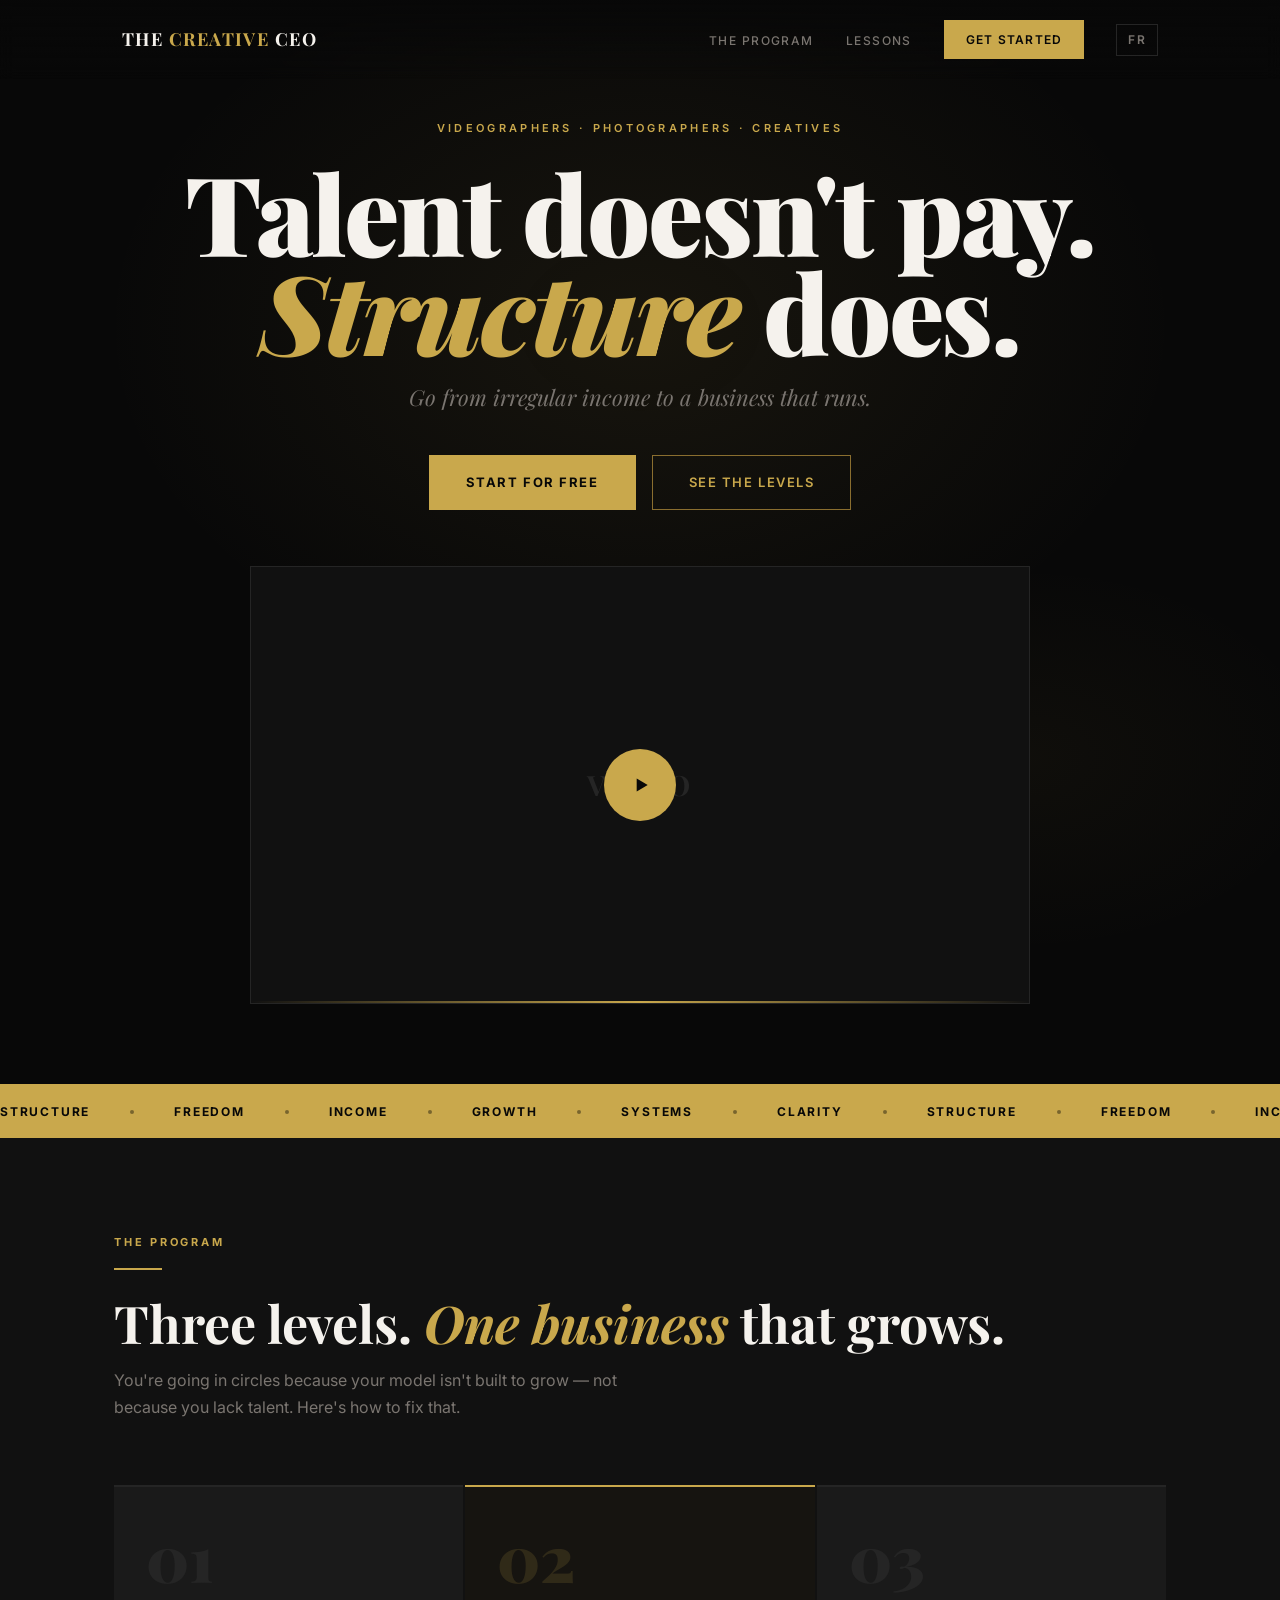
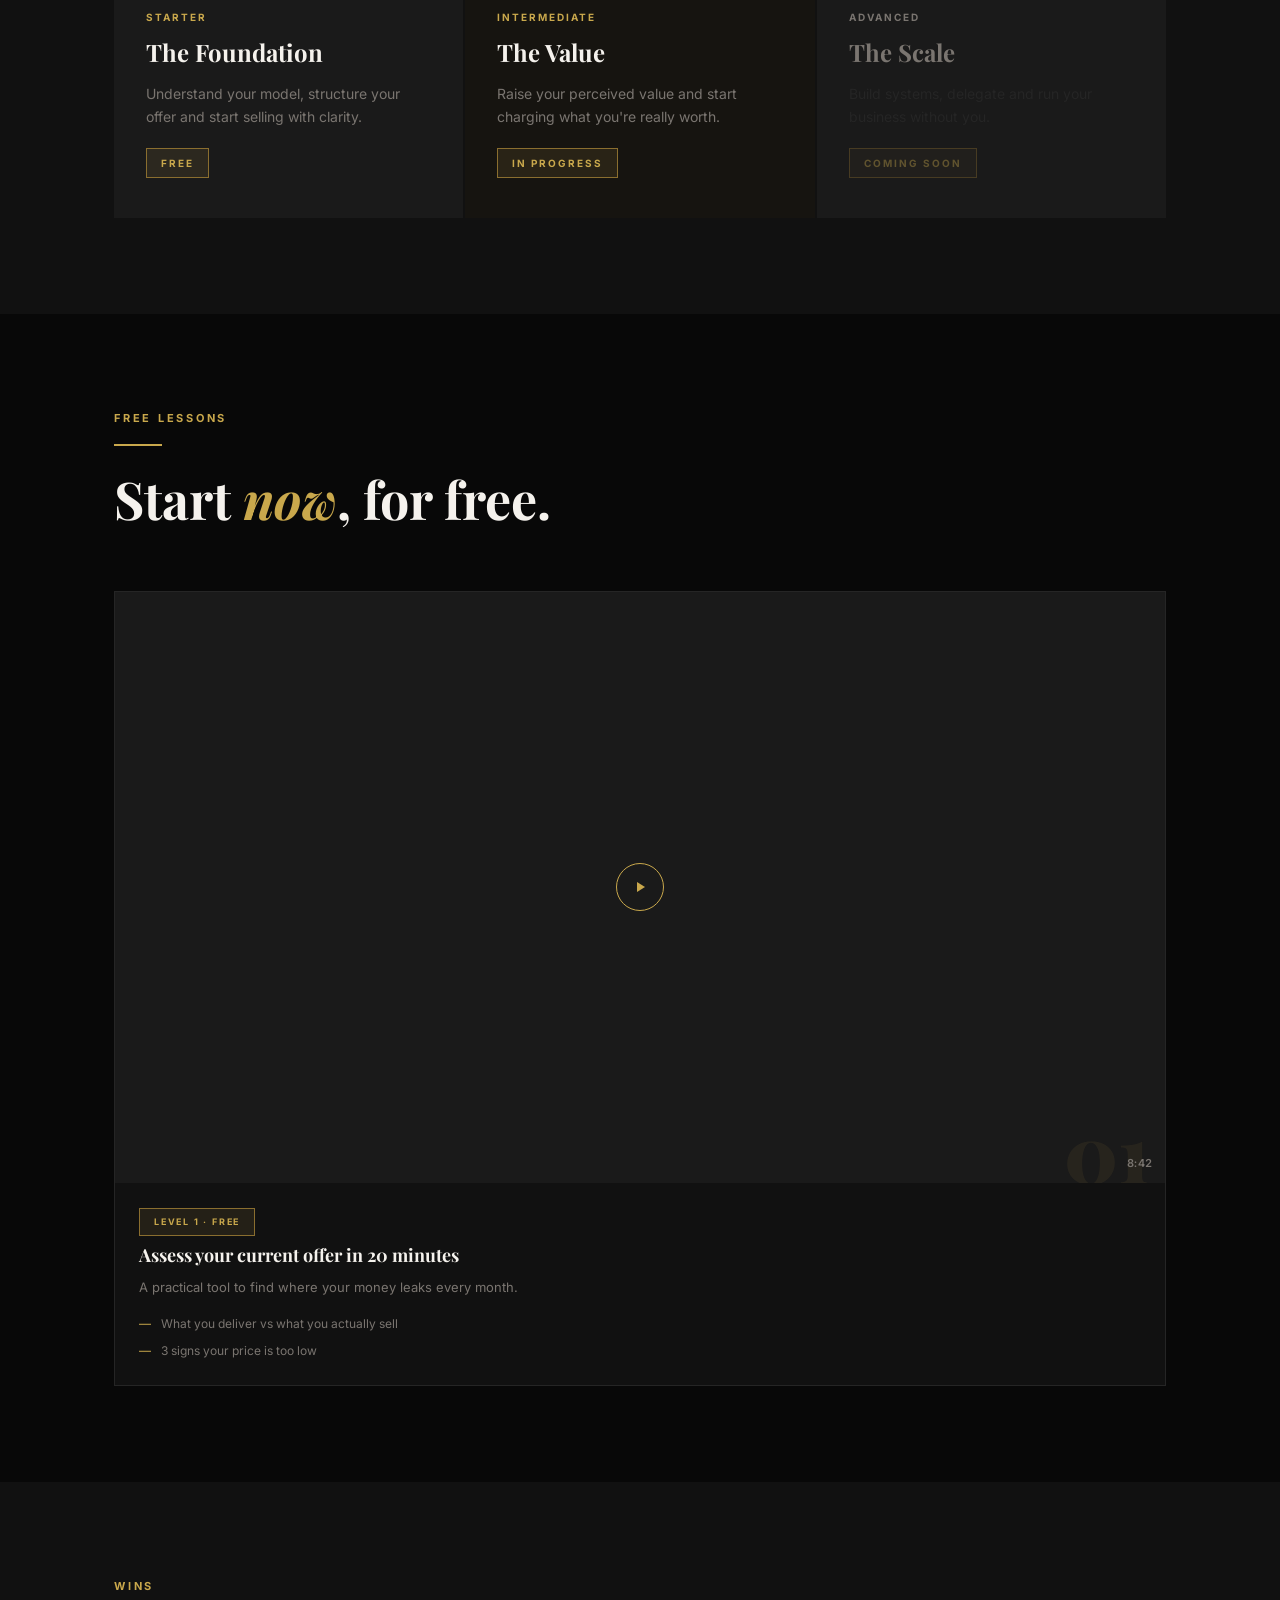
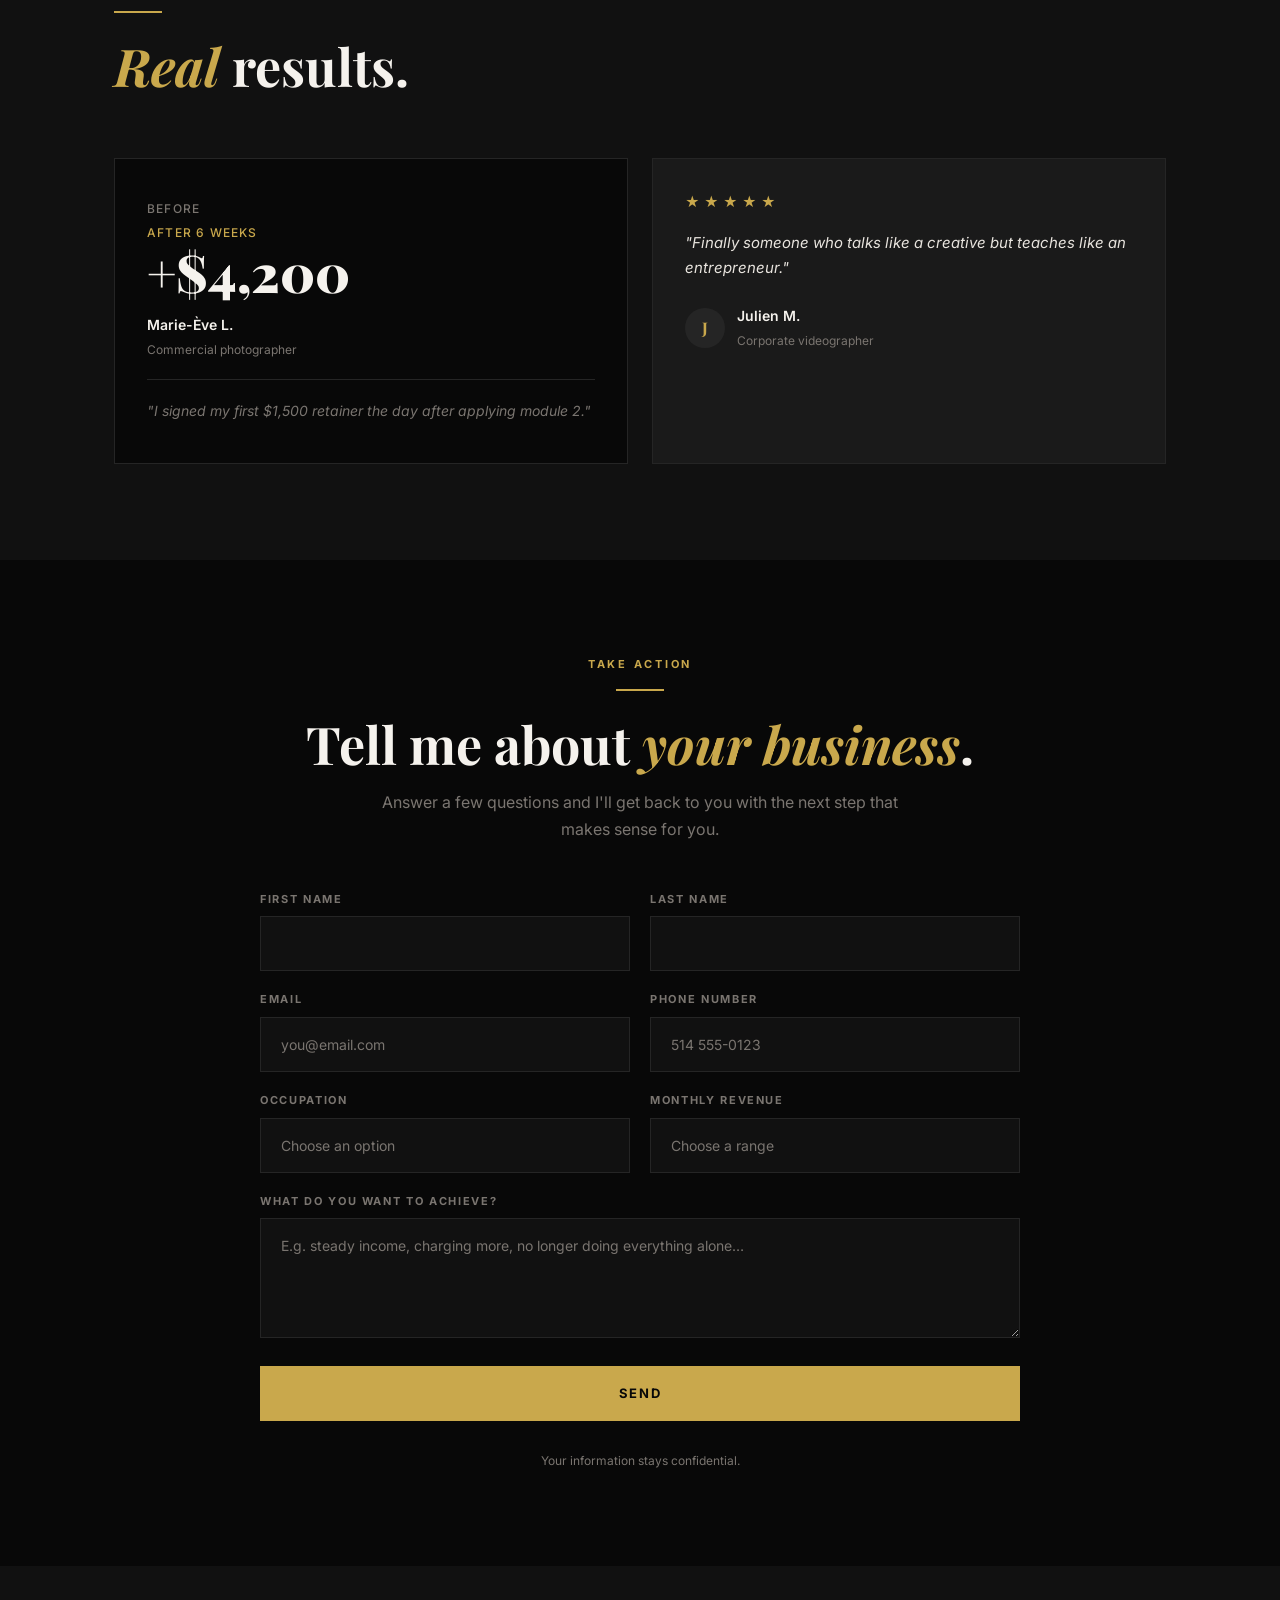
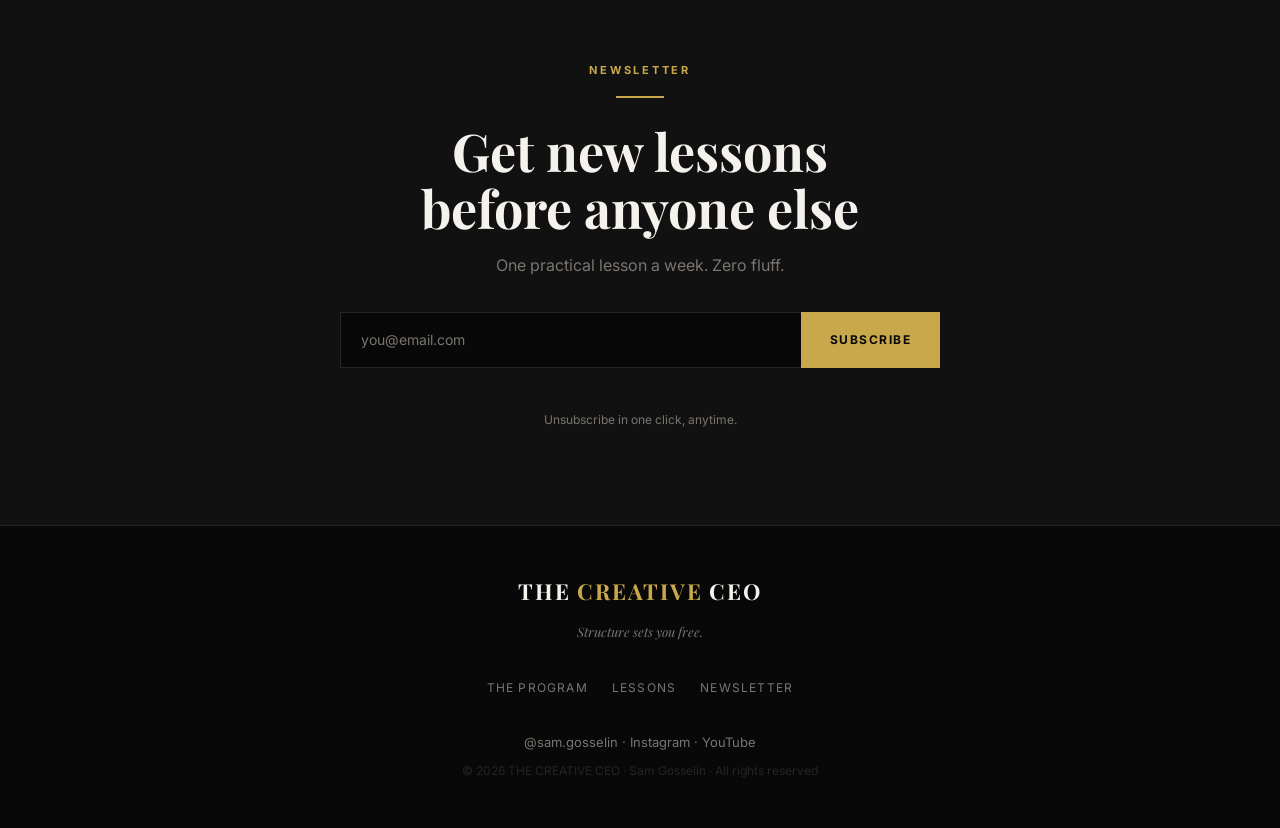
==== commit d388cc1c: "Retire la boutique et le panier (ventes par courriel) - Section Boutique/Shop, bouton et tiroir du p" ====
--- a/en/index.html
+++ b/en/index.html
@@ -34,12 +34,10 @@
       <ul class="nav-links">
         <li><a href="#paliers">The Program</a></li>
         <li><a href="#capsules">Lessons</a></li>
-        <li><a href="#shop">Shop</a></li>
       </ul>
       <a class="nav-cta" href="#capsules">Get started</a>
       <div class="nav-actions">
         <a class="lang-switch" href="../" hreflang="fr" lang="fr" aria-label="Version française">FR</a>
-        <button class="cart-btn" type="button" data-cart-open aria-label="Open cart" aria-controls="cart">🛒<span class="cart-badge" data-cart-count aria-hidden="true">0</span></button>
         <button class="burger" type="button" data-menu-open aria-label="Open menu" aria-controls="mobile-menu" aria-expanded="false">≡</button>
       </div>
     </div>
@@ -50,7 +48,6 @@
   <button class="mobile-close" type="button" data-menu-close aria-label="Close menu">×</button>
   <a href="#paliers">The Program</a>
   <a href="#capsules">Lessons</a>
-  <a href="#shop">Shop</a>
   <a href="#infolettre">Newsletter</a>
   <a class="btn btn-primary" href="#capsules">Get started</a>
 </nav>
@@ -190,37 +187,8 @@
     </div>
   </section>
 
-  <!-- ── SHOP ── -->
-  <section class="section bg-black" id="shop">
-    <div class="container">
-      <div class="section-header">
-        <p class="eyebrow">Shop</p>
-        <div class="divider"></div>
-        <h2 class="section-title">Resources to <em>take action</em>.</h2>
-      </div>
-      <div class="shop-grid">
-        <!-- data-id unique · data-price en dollars · data-icon = emoji affiché dans le panier -->
-        <article class="shop-card" data-id="workbook-p1" data-name="Level 1 Workbook" data-type="Workbook PDF" data-price="27" data-icon="📄">
-          <div class="shop-thumb">
-            <span class="shop-ghost" aria-hidden="true">PDF</span>
-            <span class="shop-icon" aria-hidden="true">📄</span>
-          </div>
-          <div class="shop-body">
-            <span class="tag tag-sm">Workbook PDF</span>
-            <h3 class="shop-name">Level 1 Workbook</h3>
-            <p class="shop-desc">Complete guide with exercises, reflection space and checklists.</p>
-            <div class="shop-foot">
-              <span class="price">$27</span>
-              <button class="add-btn" type="button" data-add>Add</button>
-            </div>
-          </div>
-        </article>
-      </div>
-    </div>
-  </section>
-
   <!-- ── FORMULAIRE ── -->
-  <section class="section bg-surface" id="formulaire">
+  <section class="section bg-black" id="formulaire">
     <div class="container">
       <div class="lead">
         <div class="section-header center">
@@ -286,7 +254,7 @@
   </section>
 
   <!-- ── NEWSLETTER ── -->
-  <section class="section bg-black" id="infolettre">
+  <section class="section bg-surface" id="infolettre">
     <div class="container">
       <div class="newsletter">
         <p class="eyebrow">Newsletter</p>
@@ -315,7 +283,6 @@
     <ul class="footer-links">
       <li><a href="#paliers">The Program</a></li>
       <li><a href="#capsules">Lessons</a></li>
-      <li><a href="#shop">Shop</a></li>
       <li><a href="#infolettre">Newsletter</a></li>
     </ul>
     <p class="footer-social">@sam.gosselin · <a href="#" rel="noopener">Instagram</a> · <a href="#" rel="noopener">YouTube</a></p>
@@ -323,21 +290,6 @@
   </div>
 </footer>
 
-<!-- ── CART DRAWER ── -->
-<div class="cart-overlay" data-cart-close></div>
-<aside class="cart-drawer" id="cart" role="dialog" aria-modal="true" aria-labelledby="cart-title">
-  <div class="cart-head">
-    <h2 class="cart-title" id="cart-title">My Cart</h2>
-    <button class="cart-close" type="button" data-cart-close aria-label="Close cart">×</button>
-  </div>
-  <ul class="cart-items" data-cart-items></ul>
-  <div class="cart-foot">
-    <div class="cart-subtotal"><span>Subtotal</span><span data-cart-total>$0</span></div>
-    <!-- Branche ici ton lien de paiement (Stripe Checkout, Shopify, etc.) -->
-    <button class="checkout-btn" type="button" data-checkout>Checkout</button>
-    <button class="continue-btn" type="button" data-cart-close>Continue shopping</button>
-  </div>
-</aside>
 
 <script src="../assets/main.js" defer></script>
 </body>
--- a/assets/styles.css
+++ b/assets/styles.css
@@ -15,7 +15,7 @@
   --font-body:    'Inter', system-ui, sans-serif;
 
   --section-v: 96px;
-  --ease-drawer: cubic-bezier(0.4, 0, 0.2, 1);
+  --ease-drawer: cubic-bezier(0.4, 0, 0.2, 1); /* aussi utilisé par le pop-up */
   color-scheme: dark;
 }
 
@@ -121,23 +121,6 @@
   transition: color 0.2s ease, border-color 0.2s ease;
 }
 .lang-switch:hover { color: var(--gold); border-color: var(--gold); }
-.cart-btn {
-  position: relative; background: none; border: 1px solid var(--border);
-  color: var(--gold); padding: 9px 13px; font-size: 16px; line-height: 1;
-  transition: border-color 0.2s ease;
-}
-.cart-btn:hover { border-color: var(--gold); }
-.cart-badge {
-  position: absolute; top: -6px; right: -6px;
-  width: 17px; height: 17px; border-radius: 50%;
-  background: var(--gold); color: var(--black);
-  font-size: 10px; font-weight: 700; line-height: 17px; text-align: center;
-  font-variant-numeric: tabular-nums;
-  opacity: 0; transform: scale(0.6);
-  transition: opacity 0.2s, transform 0.2s;
-  pointer-events: none;
-}
-.cart-badge.visible { opacity: 1; transform: scale(1); }
 .burger {
   display: none; background: none; border: 1px solid var(--border);
   color: var(--white); width: 40px; height: 38px; font-size: 20px; line-height: 1;
@@ -331,96 +314,6 @@
   display: flex; align-items: center; justify-content: center; flex-shrink: 0;
   font-family: var(--font-display); font-size: 16px; font-weight: 700; color: var(--gold);
 }
-
-/* ── SHOP ── */
-.shop-grid { display: grid; grid-template-columns: repeat(auto-fill, minmax(240px, 1fr)); gap: 20px; }
-.shop-card {
-  background: var(--surface); border: 1px solid var(--border); overflow: hidden;
-  display: flex; flex-direction: column;
-  transition: border-color 0.3s ease, transform 0.3s ease;
-}
-.shop-card:hover { border-color: var(--gold-dim); transform: translateY(-2px); }
-.shop-thumb {
-  position: relative; aspect-ratio: 4 / 3; background: var(--surface2); overflow: hidden;
-  display: flex; align-items: center; justify-content: center;
-}
-.shop-ghost {
-  position: absolute; line-height: 1; user-select: none; pointer-events: none;
-  font-family: var(--font-display); font-size: 90px; font-weight: 900; color: rgba(201,168,76,0.04);
-}
-.shop-icon { position: relative; z-index: 1; font-size: 40px; opacity: 0.5; }
-.shop-body { padding: 24px; display: flex; flex-direction: column; flex: 1; }
-.shop-body .tag { margin-bottom: 6px; align-self: flex-start; }
-.shop-name { font-size: 16px; font-weight: 600; color: var(--white); line-height: 1.3; margin-bottom: 6px; }
-.shop-desc { font-size: 13px; color: var(--muted); line-height: 1.5; margin-bottom: 16px; flex: 1; }
-.shop-foot { display: flex; align-items: center; justify-content: space-between; gap: 12px; }
-.price { font-family: var(--font-display); font-size: 22px; font-weight: 700; color: var(--gold); font-variant-numeric: tabular-nums; }
-.add-btn {
-  font-size: 11px; font-weight: 700; letter-spacing: 0.1em; text-transform: uppercase;
-  color: var(--black); background: var(--gold); padding: 8px 16px; border: none;
-  transition: background-color 0.2s ease;
-}
-.add-btn:hover { background: var(--gold-light); }
-
-/* ── CART DRAWER ── */
-.cart-overlay {
-  position: fixed; inset: 0; z-index: 998; background: rgba(0,0,0,0.7);
-  opacity: 0; pointer-events: none; transition: opacity 0.35s var(--ease-drawer);
-}
-.cart-overlay.open { opacity: 1; pointer-events: all; }
-.cart-drawer {
-  position: fixed; top: 0; right: 0; z-index: 999;
-  width: min(420px, 100vw); height: 100vh; height: 100dvh;
-  background: var(--surface); border-left: 1px solid var(--border);
-  display: flex; flex-direction: column;
-  padding-top: env(safe-area-inset-top, 0px); padding-bottom: env(safe-area-inset-bottom, 0px);
-  transform: translateX(100%); visibility: hidden;
-  transition: transform 0.35s var(--ease-drawer), visibility 0s linear 0.35s;
-}
-.cart-drawer.open { transform: translateX(0); visibility: visible; transition: transform 0.35s var(--ease-drawer), visibility 0s; }
-.cart-head {
-  padding: 20px 24px; border-bottom: 1px solid var(--border);
-  display: flex; align-items: center; justify-content: space-between;
-}
-.cart-title { font-family: var(--font-display); font-size: 18px; font-weight: 700; color: var(--white); letter-spacing: 0.05em; }
-.cart-close { background: none; border: none; color: var(--muted); font-size: 22px; line-height: 1; transition: color 0.2s ease; }
-.cart-close:hover { color: var(--gold); }
-.cart-items { flex: 1; overflow-y: auto; padding: 16px 24px; list-style: none; overscroll-behavior: contain; }
-.cart-item { display: flex; align-items: flex-start; gap: 14px; padding-block: 14px; }
-.cart-item + .cart-item { border-top: 1px solid var(--border); }
-.cart-thumb {
-  width: 44px; height: 44px; flex-shrink: 0; background: var(--surface2); border: 1px solid var(--border);
-  display: flex; align-items: center; justify-content: center; font-size: 20px;
-}
-.cart-info { flex: 1; min-width: 0; }
-.cart-name { font-size: 13px; font-weight: 600; color: var(--white); line-height: 1.3; margin-bottom: 3px; }
-.cart-type { font-size: 11px; color: var(--muted); text-transform: uppercase; letter-spacing: 0.1em; }
-.qty { display: flex; align-items: center; gap: 8px; margin-top: 6px; }
-.qty button {
-  width: 24px; height: 24px; background: var(--surface2); border: 1px solid var(--border); color: var(--text);
-  font-size: 14px; line-height: 1; display: flex; align-items: center; justify-content: center;
-  transition: border-color 0.2s ease, color 0.2s ease;
-}
-.qty button:hover { border-color: var(--gold); color: var(--gold); }
-.qty span { font-size: 13px; min-width: 16px; text-align: center; font-variant-numeric: tabular-nums; }
-.cart-price { font-family: var(--font-display); font-size: 16px; font-weight: 700; color: var(--gold); white-space: nowrap; font-variant-numeric: tabular-nums; }
-.cart-empty { padding: 48px 0; text-align: center; font-size: 14px; color: var(--muted); }
-.cart-foot { padding: 20px 24px; border-top: 1px solid var(--border); }
-.cart-subtotal { display: flex; justify-content: space-between; align-items: baseline; margin-bottom: 16px; }
-.cart-subtotal span:first-child { font-size: 12px; letter-spacing: 0.1em; text-transform: uppercase; color: var(--muted); }
-.cart-subtotal span:last-child { font-family: var(--font-display); font-size: 26px; font-weight: 700; color: var(--white); font-variant-numeric: tabular-nums; }
-.checkout-btn {
-  display: block; width: 100%; padding: 14px; background: var(--gold); color: var(--black); border: none;
-  font-size: 12px; font-weight: 700; letter-spacing: 0.15em; text-transform: uppercase;
-  transition: background-color 0.2s ease;
-}
-.checkout-btn:hover { background: var(--gold-light); }
-.checkout-btn:disabled { opacity: 0.4; cursor: not-allowed; }
-.continue-btn {
-  display: block; width: 100%; margin-top: 12px; background: none; border: none;
-  font-size: 11px; color: var(--muted); letter-spacing: 0.08em; transition: color 0.2s ease;
-}
-.continue-btn:hover { color: var(--gold); }
 
 /* ── NEWSLETTER ── */
 .newsletter { max-width: 600px; margin-inline: auto; text-align: center; }
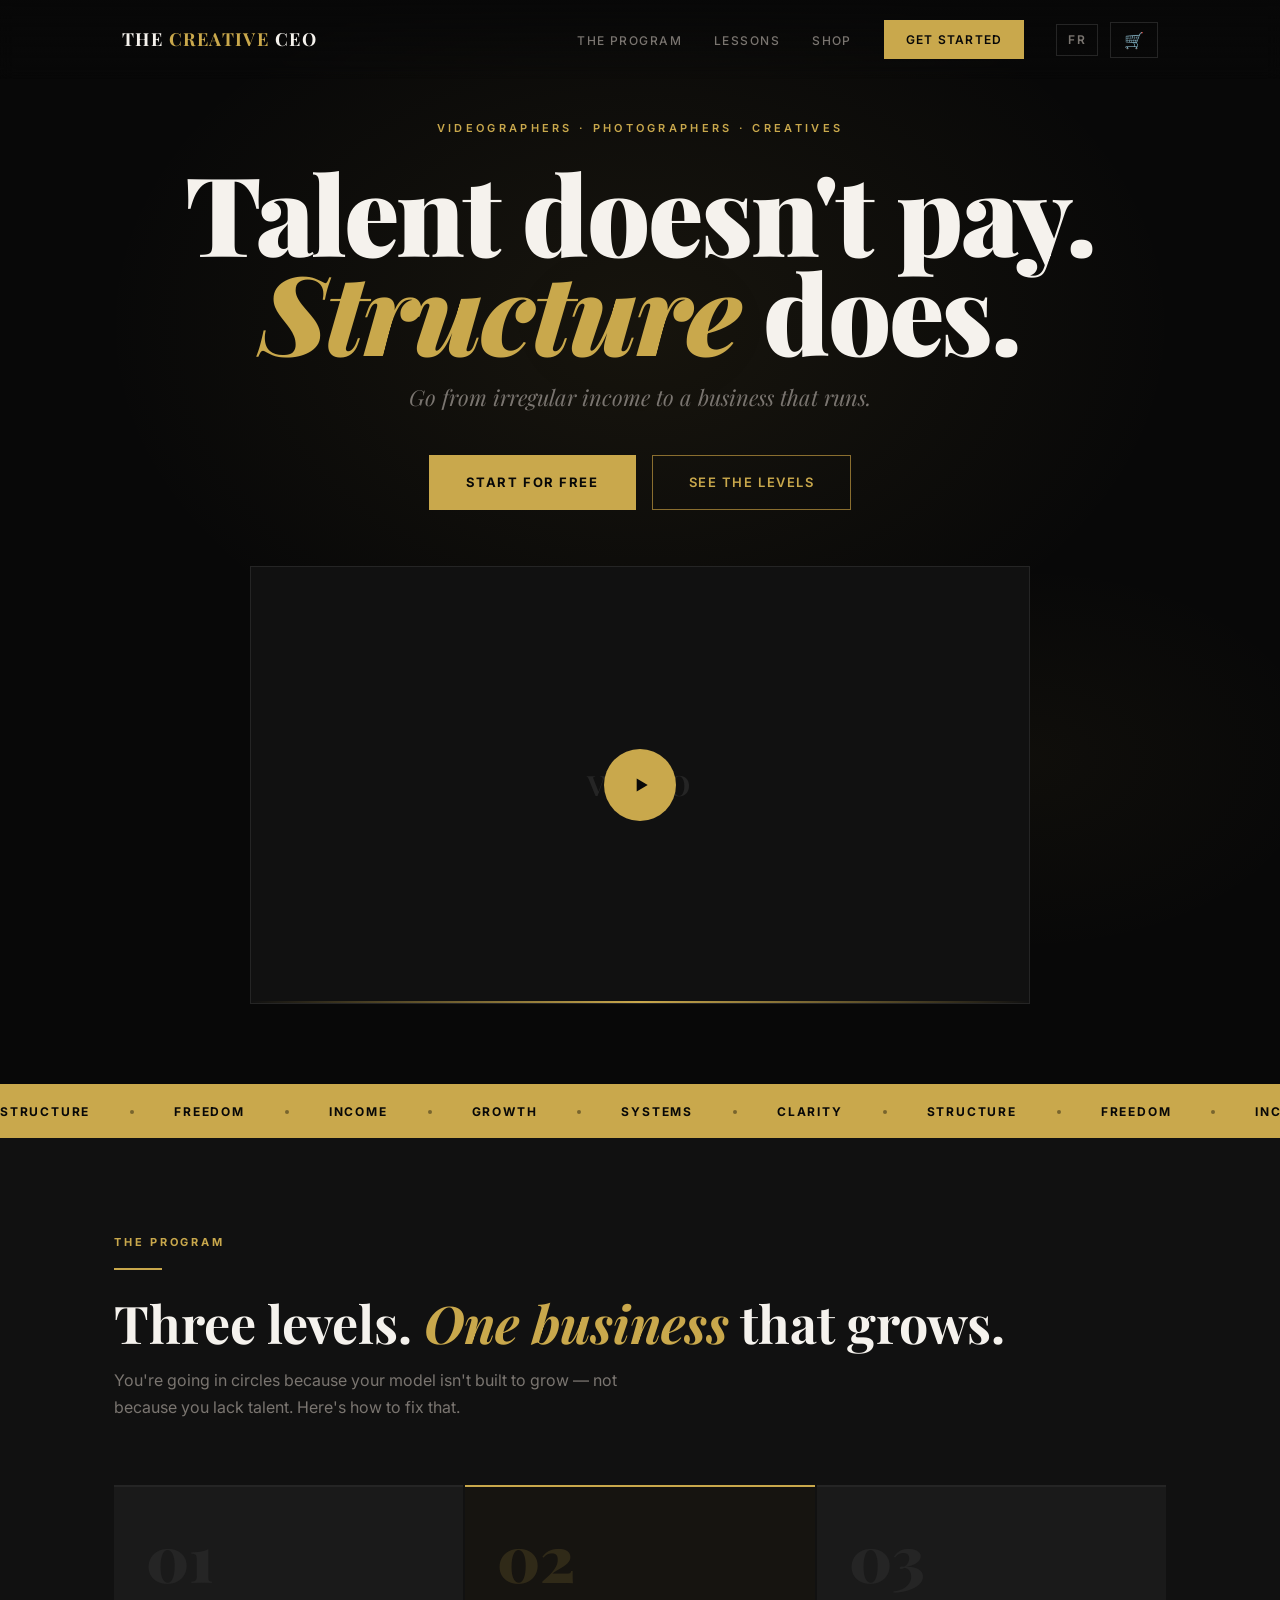
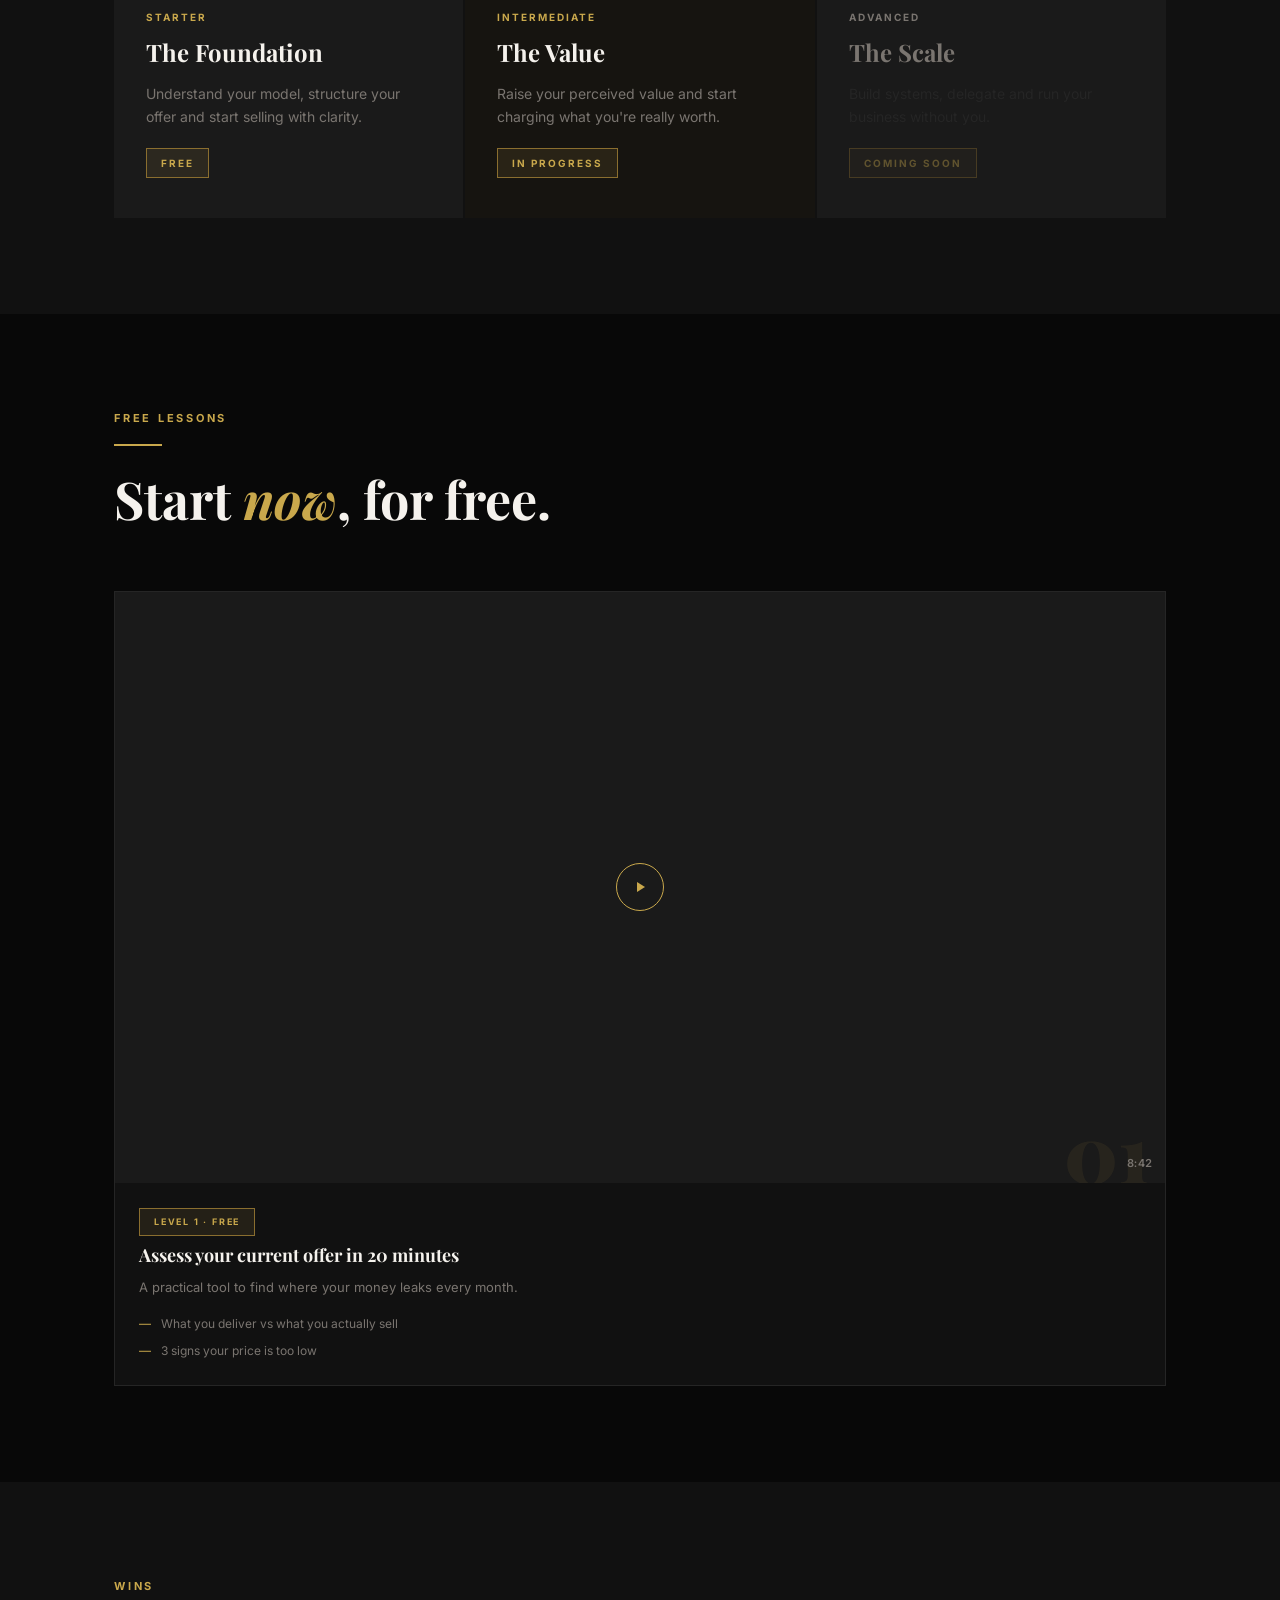
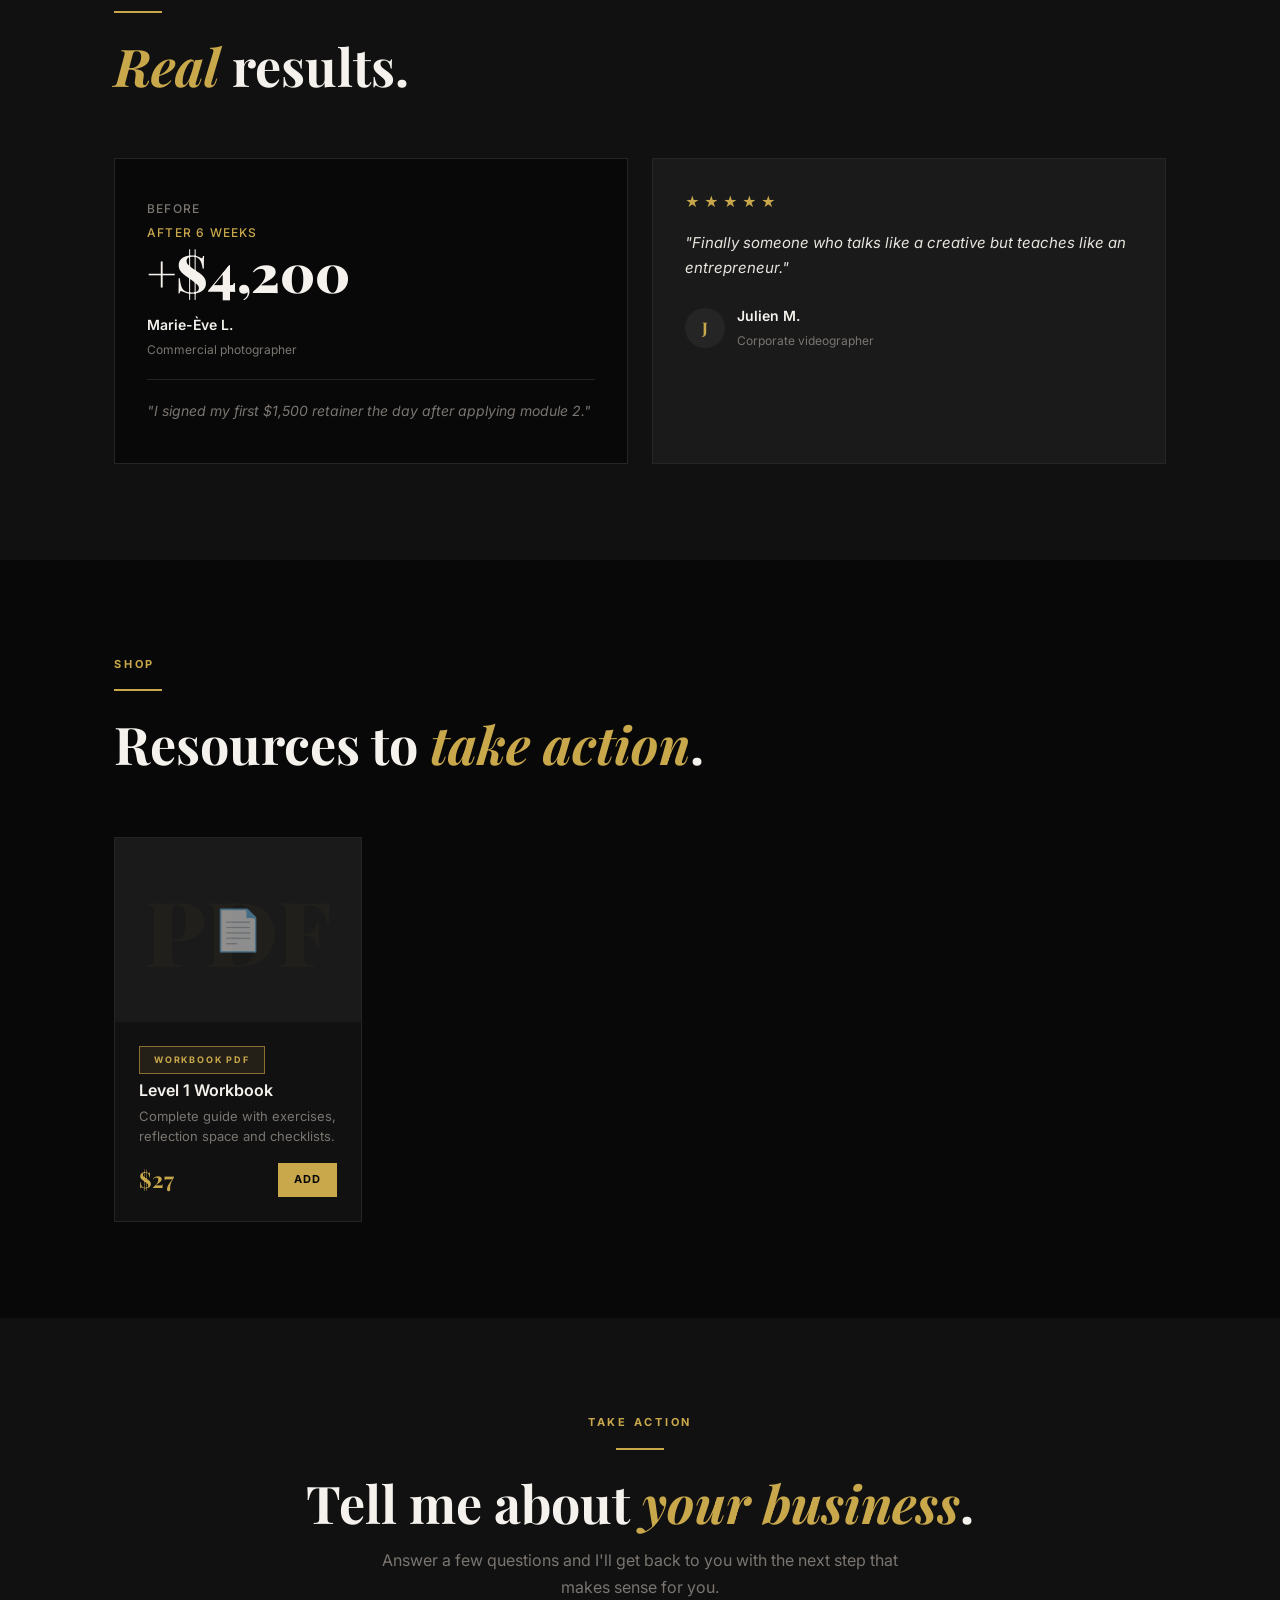
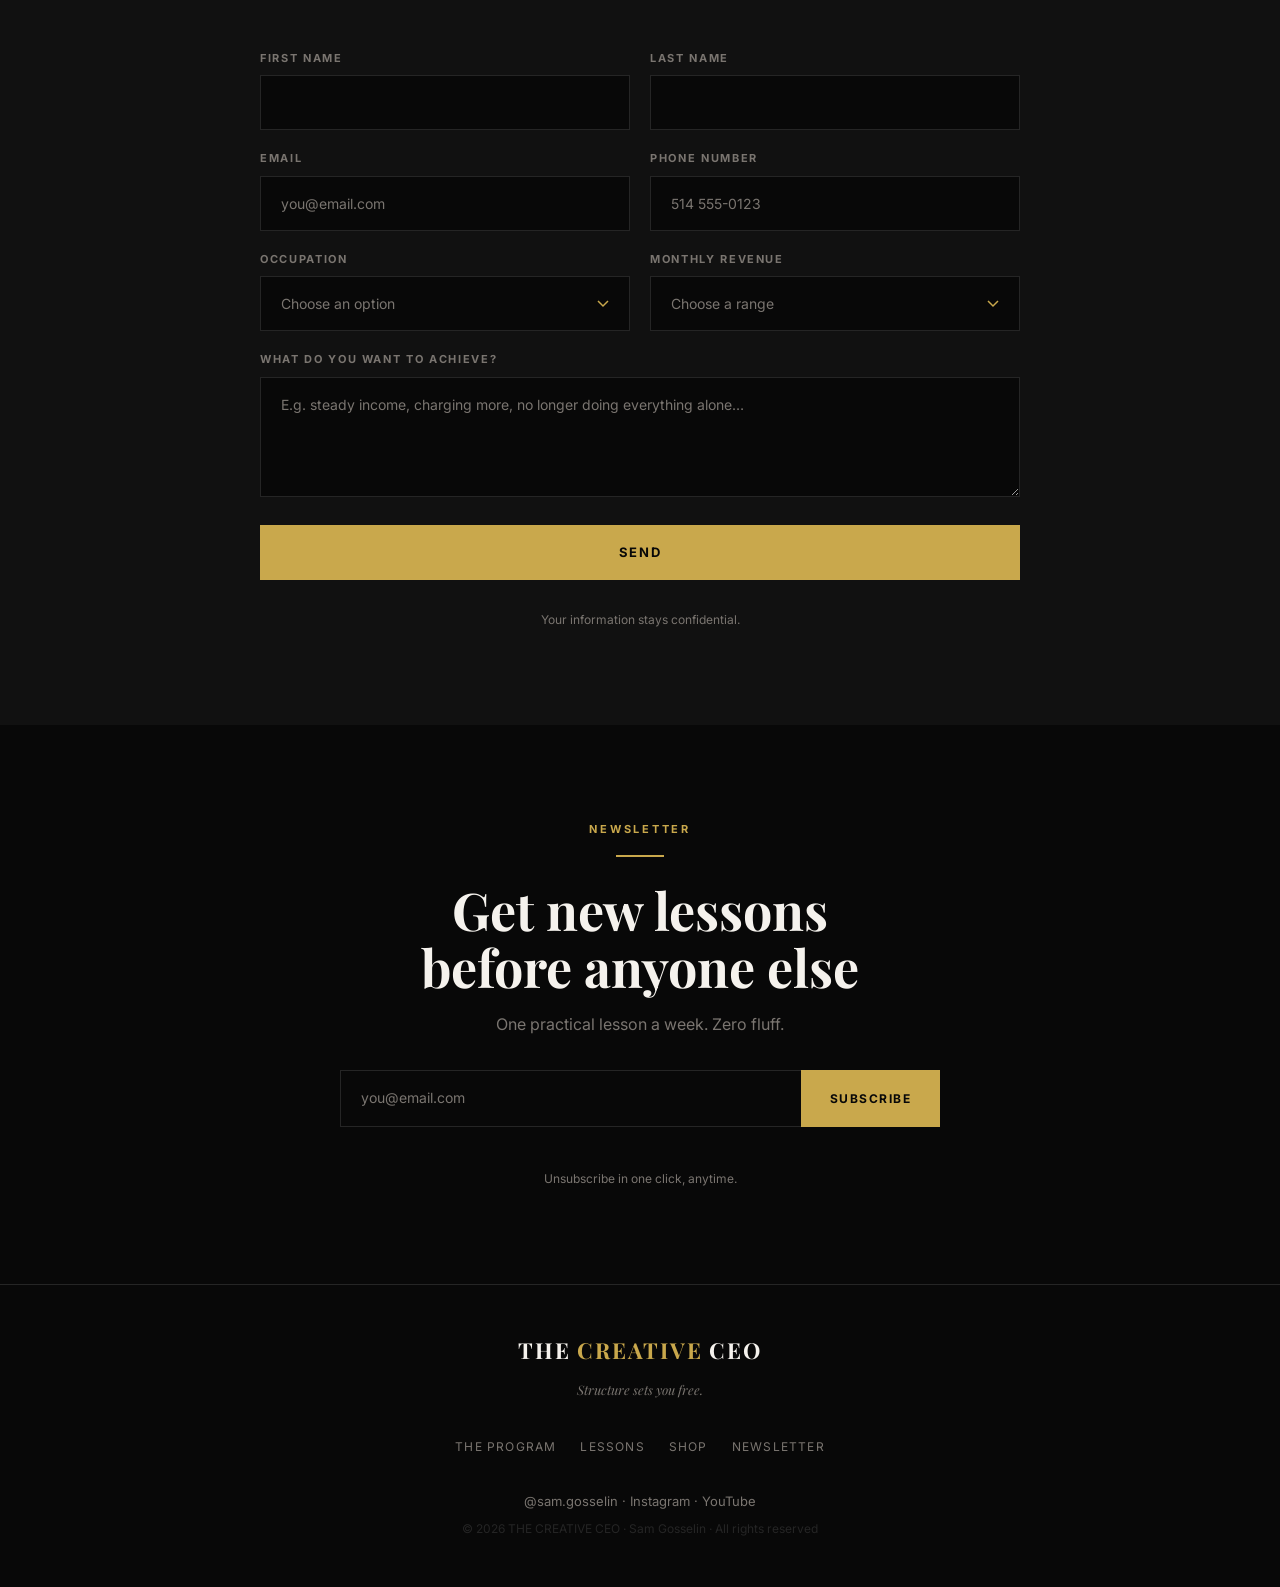
==== commit 943f9111: "Remet la boutique et le panier Annule d388cc1 (retrait de la boutique)." ====
--- a/en/index.html
+++ b/en/index.html
@@ -34,10 +34,12 @@
       <ul class="nav-links">
         <li><a href="#paliers">The Program</a></li>
         <li><a href="#capsules">Lessons</a></li>
+        <li><a href="#shop">Shop</a></li>
       </ul>
       <a class="nav-cta" href="#capsules">Get started</a>
       <div class="nav-actions">
         <a class="lang-switch" href="../" hreflang="fr" lang="fr" aria-label="Version française">FR</a>
+        <button class="cart-btn" type="button" data-cart-open aria-label="Open cart" aria-controls="cart">🛒<span class="cart-badge" data-cart-count aria-hidden="true">0</span></button>
         <button class="burger" type="button" data-menu-open aria-label="Open menu" aria-controls="mobile-menu" aria-expanded="false">≡</button>
       </div>
     </div>
@@ -48,6 +50,7 @@
   <button class="mobile-close" type="button" data-menu-close aria-label="Close menu">×</button>
   <a href="#paliers">The Program</a>
   <a href="#capsules">Lessons</a>
+  <a href="#shop">Shop</a>
   <a href="#infolettre">Newsletter</a>
   <a class="btn btn-primary" href="#capsules">Get started</a>
 </nav>
@@ -187,8 +190,37 @@
     </div>
   </section>
 
+  <!-- ── SHOP ── -->
+  <section class="section bg-black" id="shop">
+    <div class="container">
+      <div class="section-header">
+        <p class="eyebrow">Shop</p>
+        <div class="divider"></div>
+        <h2 class="section-title">Resources to <em>take action</em>.</h2>
+      </div>
+      <div class="shop-grid">
+        <!-- data-id unique · data-price en dollars · data-icon = emoji affiché dans le panier -->
+        <article class="shop-card" data-id="workbook-p1" data-name="Level 1 Workbook" data-type="Workbook PDF" data-price="27" data-icon="📄">
+          <div class="shop-thumb">
+            <span class="shop-ghost" aria-hidden="true">PDF</span>
+            <span class="shop-icon" aria-hidden="true">📄</span>
+          </div>
+          <div class="shop-body">
+            <span class="tag tag-sm">Workbook PDF</span>
+            <h3 class="shop-name">Level 1 Workbook</h3>
+            <p class="shop-desc">Complete guide with exercises, reflection space and checklists.</p>
+            <div class="shop-foot">
+              <span class="price">$27</span>
+              <button class="add-btn" type="button" data-add>Add</button>
+            </div>
+          </div>
+        </article>
+      </div>
+    </div>
+  </section>
+
   <!-- ── FORMULAIRE ── -->
-  <section class="section bg-black" id="formulaire">
+  <section class="section bg-surface" id="formulaire">
     <div class="container">
       <div class="lead">
         <div class="section-header center">
@@ -254,7 +286,7 @@
   </section>
 
   <!-- ── NEWSLETTER ── -->
-  <section class="section bg-surface" id="infolettre">
+  <section class="section bg-black" id="infolettre">
     <div class="container">
       <div class="newsletter">
         <p class="eyebrow">Newsletter</p>
@@ -283,6 +315,7 @@
     <ul class="footer-links">
       <li><a href="#paliers">The Program</a></li>
       <li><a href="#capsules">Lessons</a></li>
+      <li><a href="#shop">Shop</a></li>
       <li><a href="#infolettre">Newsletter</a></li>
     </ul>
     <p class="footer-social">@sam.gosselin · <a href="#" rel="noopener">Instagram</a> · <a href="#" rel="noopener">YouTube</a></p>
@@ -290,6 +323,21 @@
   </div>
 </footer>
 
+<!-- ── CART DRAWER ── -->
+<div class="cart-overlay" data-cart-close></div>
+<aside class="cart-drawer" id="cart" role="dialog" aria-modal="true" aria-labelledby="cart-title">
+  <div class="cart-head">
+    <h2 class="cart-title" id="cart-title">My Cart</h2>
+    <button class="cart-close" type="button" data-cart-close aria-label="Close cart">×</button>
+  </div>
+  <ul class="cart-items" data-cart-items></ul>
+  <div class="cart-foot">
+    <div class="cart-subtotal"><span>Subtotal</span><span data-cart-total>$0</span></div>
+    <!-- Branche ici ton lien de paiement (Stripe Checkout, Shopify, etc.) -->
+    <button class="checkout-btn" type="button" data-checkout>Checkout</button>
+    <button class="continue-btn" type="button" data-cart-close>Continue shopping</button>
+  </div>
+</aside>
 
 <script src="../assets/main.js" defer></script>
 </body>
--- a/assets/styles.css
+++ b/assets/styles.css
@@ -15,7 +15,7 @@
   --font-body:    'Inter', system-ui, sans-serif;
 
   --section-v: 96px;
-  --ease-drawer: cubic-bezier(0.4, 0, 0.2, 1); /* aussi utilisé par le pop-up */
+  --ease-drawer: cubic-bezier(0.4, 0, 0.2, 1);
   color-scheme: dark;
 }
 
@@ -121,6 +121,23 @@
   transition: color 0.2s ease, border-color 0.2s ease;
 }
 .lang-switch:hover { color: var(--gold); border-color: var(--gold); }
+.cart-btn {
+  position: relative; background: none; border: 1px solid var(--border);
+  color: var(--gold); padding: 9px 13px; font-size: 16px; line-height: 1;
+  transition: border-color 0.2s ease;
+}
+.cart-btn:hover { border-color: var(--gold); }
+.cart-badge {
+  position: absolute; top: -6px; right: -6px;
+  width: 17px; height: 17px; border-radius: 50%;
+  background: var(--gold); color: var(--black);
+  font-size: 10px; font-weight: 700; line-height: 17px; text-align: center;
+  font-variant-numeric: tabular-nums;
+  opacity: 0; transform: scale(0.6);
+  transition: opacity 0.2s, transform 0.2s;
+  pointer-events: none;
+}
+.cart-badge.visible { opacity: 1; transform: scale(1); }
 .burger {
   display: none; background: none; border: 1px solid var(--border);
   color: var(--white); width: 40px; height: 38px; font-size: 20px; line-height: 1;
@@ -314,6 +331,96 @@
   display: flex; align-items: center; justify-content: center; flex-shrink: 0;
   font-family: var(--font-display); font-size: 16px; font-weight: 700; color: var(--gold);
 }
+
+/* ── SHOP ── */
+.shop-grid { display: grid; grid-template-columns: repeat(auto-fill, minmax(240px, 1fr)); gap: 20px; }
+.shop-card {
+  background: var(--surface); border: 1px solid var(--border); overflow: hidden;
+  display: flex; flex-direction: column;
+  transition: border-color 0.3s ease, transform 0.3s ease;
+}
+.shop-card:hover { border-color: var(--gold-dim); transform: translateY(-2px); }
+.shop-thumb {
+  position: relative; aspect-ratio: 4 / 3; background: var(--surface2); overflow: hidden;
+  display: flex; align-items: center; justify-content: center;
+}
+.shop-ghost {
+  position: absolute; line-height: 1; user-select: none; pointer-events: none;
+  font-family: var(--font-display); font-size: 90px; font-weight: 900; color: rgba(201,168,76,0.04);
+}
+.shop-icon { position: relative; z-index: 1; font-size: 40px; opacity: 0.5; }
+.shop-body { padding: 24px; display: flex; flex-direction: column; flex: 1; }
+.shop-body .tag { margin-bottom: 6px; align-self: flex-start; }
+.shop-name { font-size: 16px; font-weight: 600; color: var(--white); line-height: 1.3; margin-bottom: 6px; }
+.shop-desc { font-size: 13px; color: var(--muted); line-height: 1.5; margin-bottom: 16px; flex: 1; }
+.shop-foot { display: flex; align-items: center; justify-content: space-between; gap: 12px; }
+.price { font-family: var(--font-display); font-size: 22px; font-weight: 700; color: var(--gold); font-variant-numeric: tabular-nums; }
+.add-btn {
+  font-size: 11px; font-weight: 700; letter-spacing: 0.1em; text-transform: uppercase;
+  color: var(--black); background: var(--gold); padding: 8px 16px; border: none;
+  transition: background-color 0.2s ease;
+}
+.add-btn:hover { background: var(--gold-light); }
+
+/* ── CART DRAWER ── */
+.cart-overlay {
+  position: fixed; inset: 0; z-index: 998; background: rgba(0,0,0,0.7);
+  opacity: 0; pointer-events: none; transition: opacity 0.35s var(--ease-drawer);
+}
+.cart-overlay.open { opacity: 1; pointer-events: all; }
+.cart-drawer {
+  position: fixed; top: 0; right: 0; z-index: 999;
+  width: min(420px, 100vw); height: 100vh; height: 100dvh;
+  background: var(--surface); border-left: 1px solid var(--border);
+  display: flex; flex-direction: column;
+  padding-top: env(safe-area-inset-top, 0px); padding-bottom: env(safe-area-inset-bottom, 0px);
+  transform: translateX(100%); visibility: hidden;
+  transition: transform 0.35s var(--ease-drawer), visibility 0s linear 0.35s;
+}
+.cart-drawer.open { transform: translateX(0); visibility: visible; transition: transform 0.35s var(--ease-drawer), visibility 0s; }
+.cart-head {
+  padding: 20px 24px; border-bottom: 1px solid var(--border);
+  display: flex; align-items: center; justify-content: space-between;
+}
+.cart-title { font-family: var(--font-display); font-size: 18px; font-weight: 700; color: var(--white); letter-spacing: 0.05em; }
+.cart-close { background: none; border: none; color: var(--muted); font-size: 22px; line-height: 1; transition: color 0.2s ease; }
+.cart-close:hover { color: var(--gold); }
+.cart-items { flex: 1; overflow-y: auto; padding: 16px 24px; list-style: none; overscroll-behavior: contain; }
+.cart-item { display: flex; align-items: flex-start; gap: 14px; padding-block: 14px; }
+.cart-item + .cart-item { border-top: 1px solid var(--border); }
+.cart-thumb {
+  width: 44px; height: 44px; flex-shrink: 0; background: var(--surface2); border: 1px solid var(--border);
+  display: flex; align-items: center; justify-content: center; font-size: 20px;
+}
+.cart-info { flex: 1; min-width: 0; }
+.cart-name { font-size: 13px; font-weight: 600; color: var(--white); line-height: 1.3; margin-bottom: 3px; }
+.cart-type { font-size: 11px; color: var(--muted); text-transform: uppercase; letter-spacing: 0.1em; }
+.qty { display: flex; align-items: center; gap: 8px; margin-top: 6px; }
+.qty button {
+  width: 24px; height: 24px; background: var(--surface2); border: 1px solid var(--border); color: var(--text);
+  font-size: 14px; line-height: 1; display: flex; align-items: center; justify-content: center;
+  transition: border-color 0.2s ease, color 0.2s ease;
+}
+.qty button:hover { border-color: var(--gold); color: var(--gold); }
+.qty span { font-size: 13px; min-width: 16px; text-align: center; font-variant-numeric: tabular-nums; }
+.cart-price { font-family: var(--font-display); font-size: 16px; font-weight: 700; color: var(--gold); white-space: nowrap; font-variant-numeric: tabular-nums; }
+.cart-empty { padding: 48px 0; text-align: center; font-size: 14px; color: var(--muted); }
+.cart-foot { padding: 20px 24px; border-top: 1px solid var(--border); }
+.cart-subtotal { display: flex; justify-content: space-between; align-items: baseline; margin-bottom: 16px; }
+.cart-subtotal span:first-child { font-size: 12px; letter-spacing: 0.1em; text-transform: uppercase; color: var(--muted); }
+.cart-subtotal span:last-child { font-family: var(--font-display); font-size: 26px; font-weight: 700; color: var(--white); font-variant-numeric: tabular-nums; }
+.checkout-btn {
+  display: block; width: 100%; padding: 14px; background: var(--gold); color: var(--black); border: none;
+  font-size: 12px; font-weight: 700; letter-spacing: 0.15em; text-transform: uppercase;
+  transition: background-color 0.2s ease;
+}
+.checkout-btn:hover { background: var(--gold-light); }
+.checkout-btn:disabled { opacity: 0.4; cursor: not-allowed; }
+.continue-btn {
+  display: block; width: 100%; margin-top: 12px; background: none; border: none;
+  font-size: 11px; color: var(--muted); letter-spacing: 0.08em; transition: color 0.2s ease;
+}
+.continue-btn:hover { color: var(--gold); }
 
 /* ── NEWSLETTER ── */
 .newsletter { max-width: 600px; margin-inline: auto; text-align: center; }
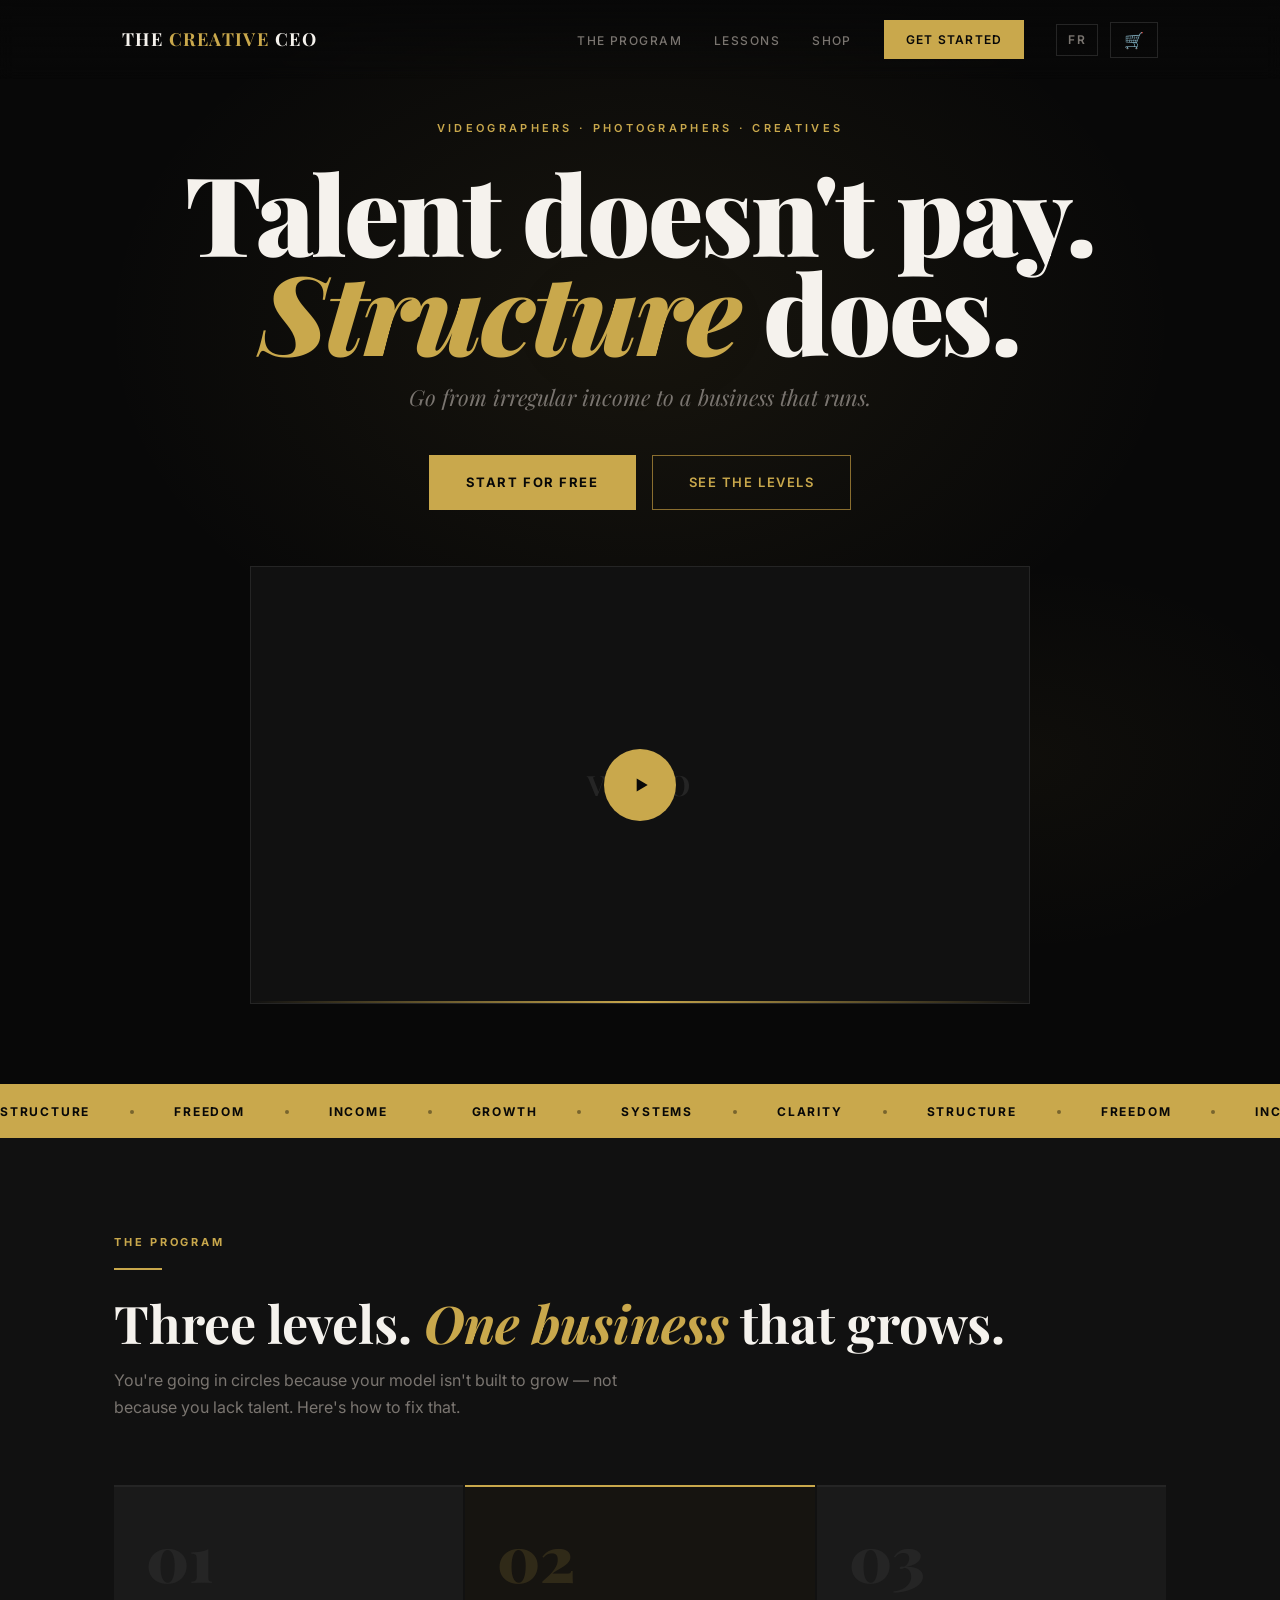
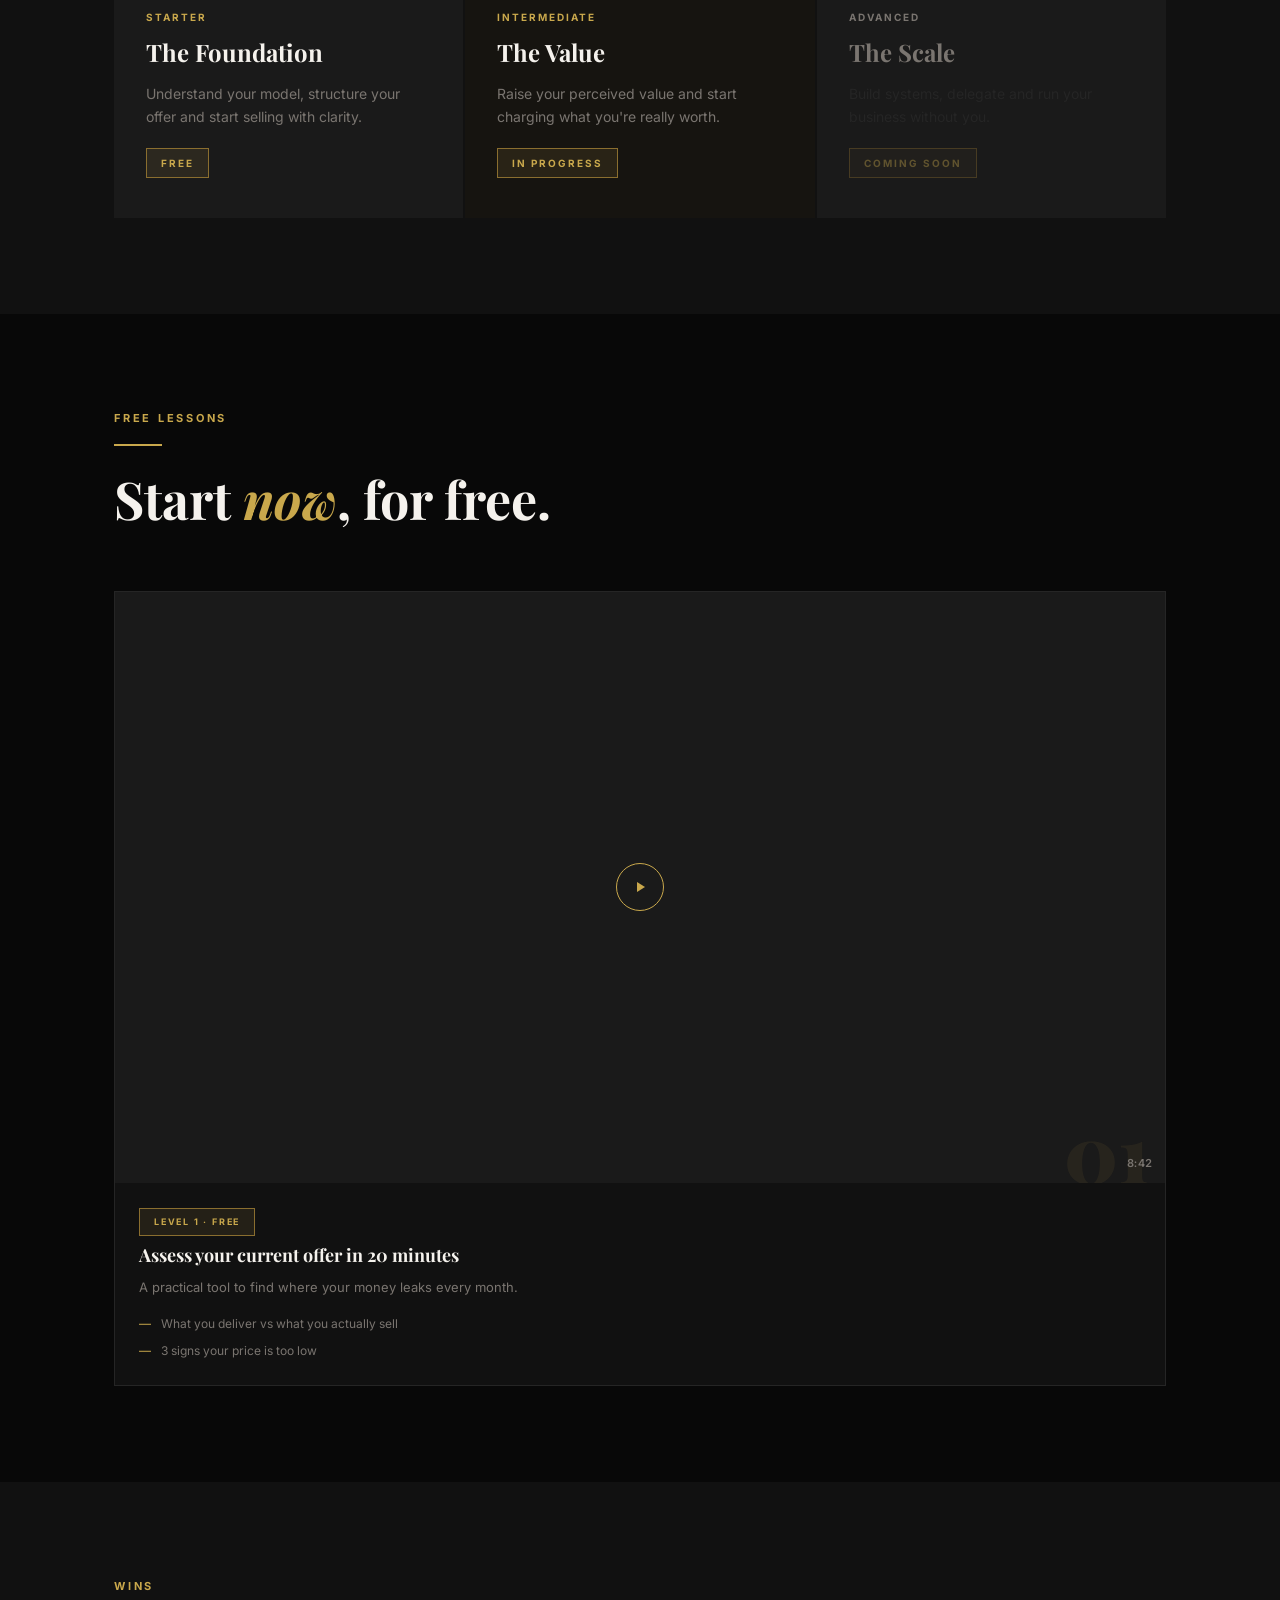
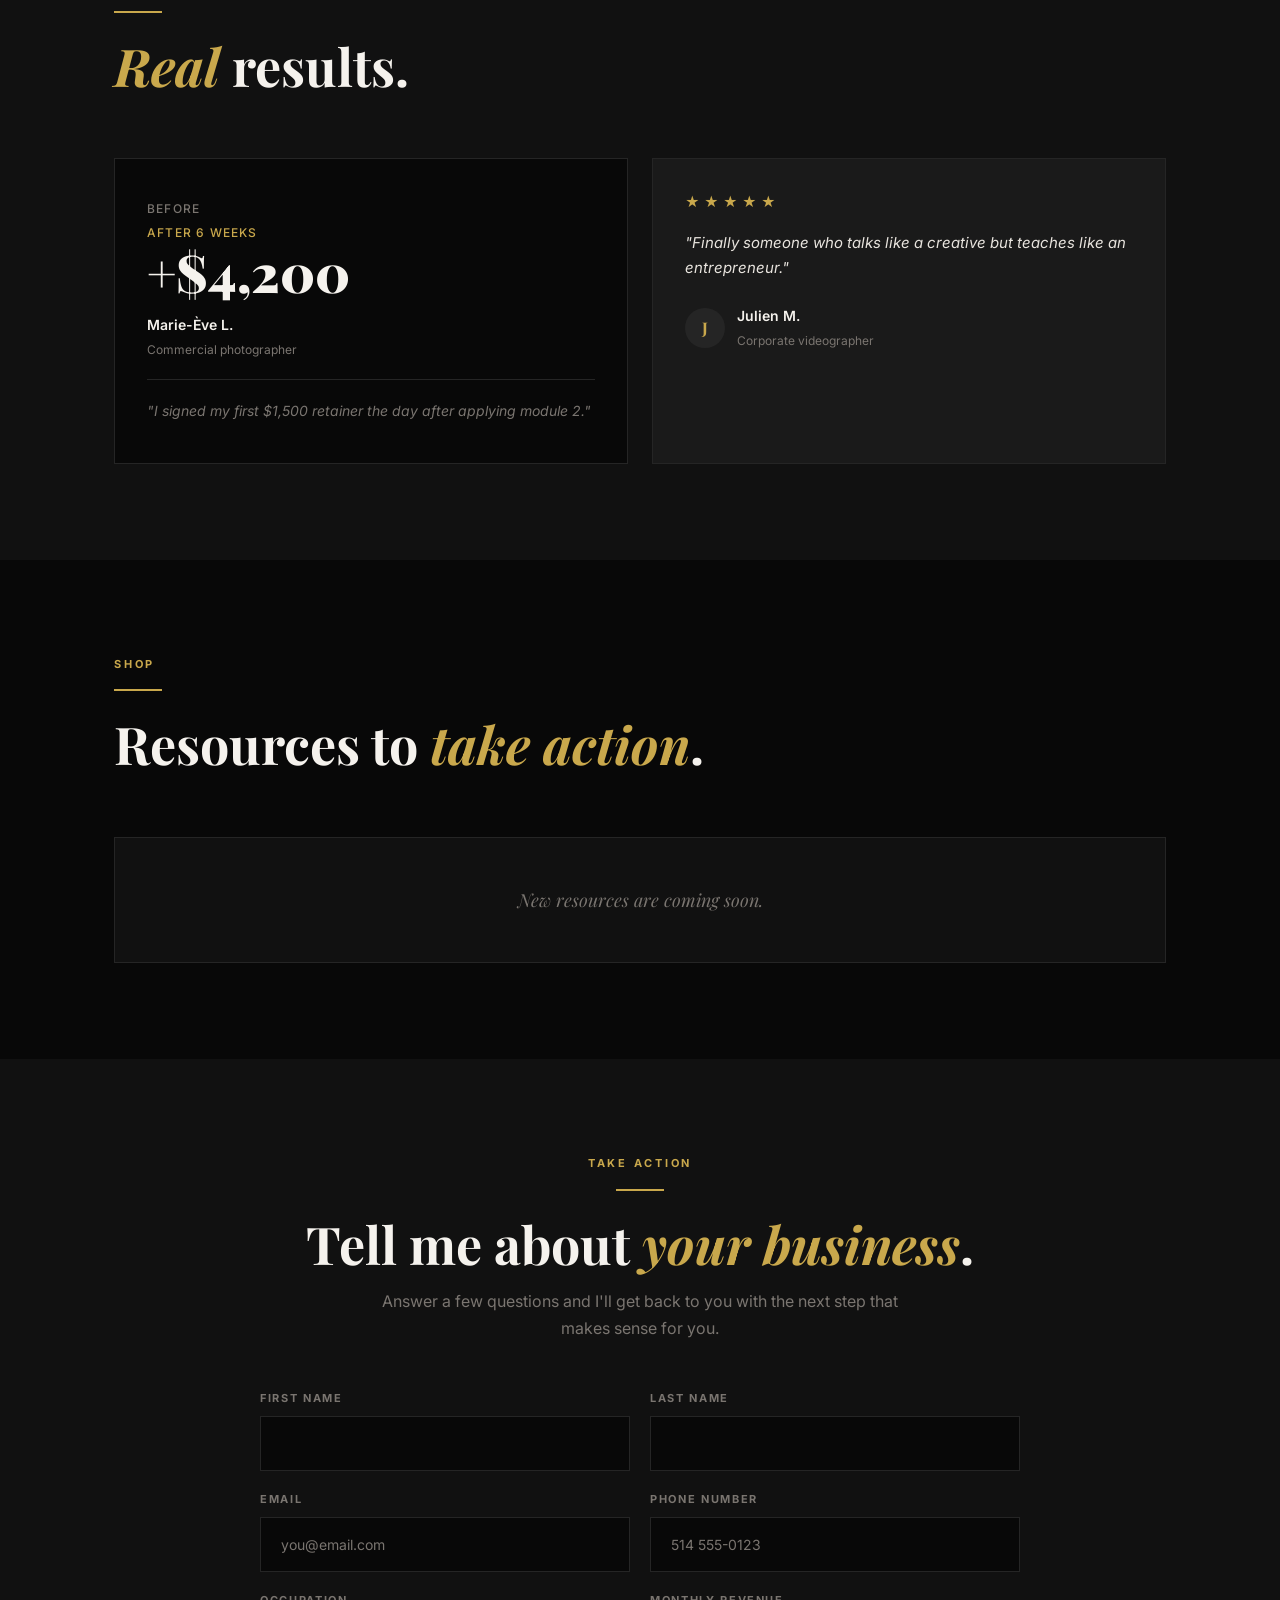
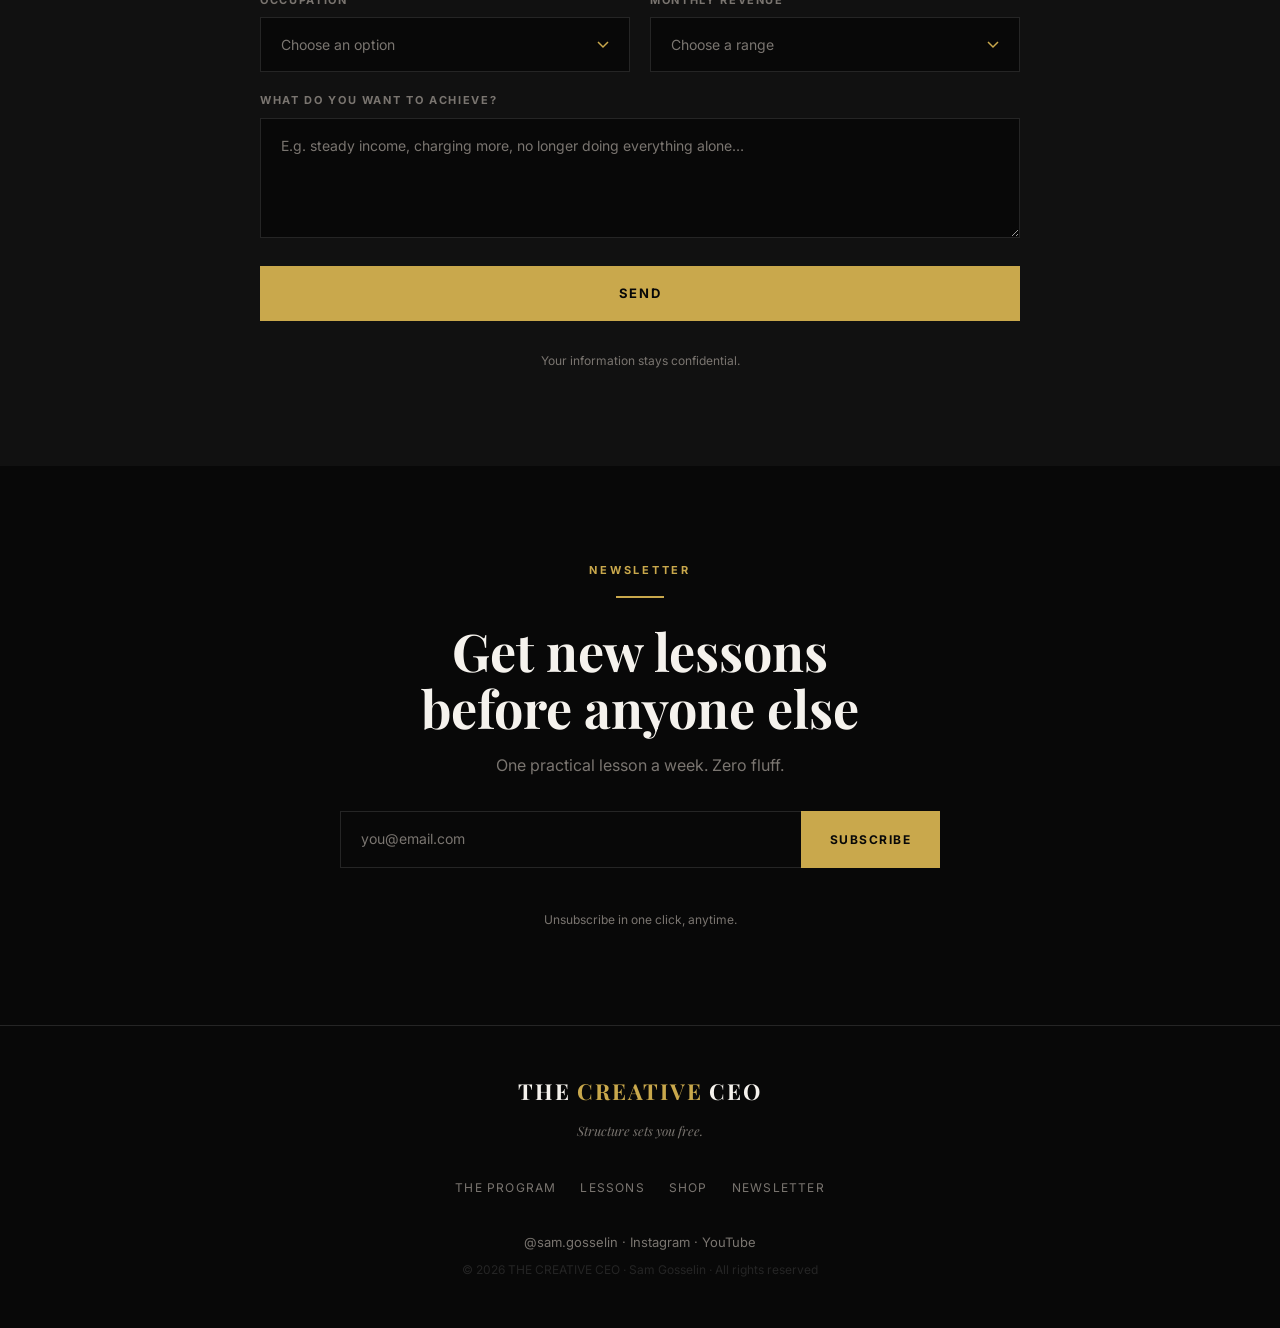
==== commit 1d6904da: "Retire le Workbook Palier 1 de la boutique - Boutique vide : message « De nouvelles ressources arriv" ====
--- a/en/index.html
+++ b/en/index.html
@@ -199,22 +199,8 @@
         <h2 class="section-title">Resources to <em>take action</em>.</h2>
       </div>
       <div class="shop-grid">
-        <!-- data-id unique · data-price en dollars · data-icon = emoji affiché dans le panier -->
-        <article class="shop-card" data-id="workbook-p1" data-name="Level 1 Workbook" data-type="Workbook PDF" data-price="27" data-icon="📄">
-          <div class="shop-thumb">
-            <span class="shop-ghost" aria-hidden="true">PDF</span>
-            <span class="shop-icon" aria-hidden="true">📄</span>
-          </div>
-          <div class="shop-body">
-            <span class="tag tag-sm">Workbook PDF</span>
-            <h3 class="shop-name">Level 1 Workbook</h3>
-            <p class="shop-desc">Complete guide with exercises, reflection space and checklists.</p>
-            <div class="shop-foot">
-              <span class="price">$27</span>
-              <button class="add-btn" type="button" data-add>Add</button>
-            </div>
-          </div>
-        </article>
+        <!-- data-id unique · data-price en dollars · data-icon = emoji affiché dans le panier · data-stripe-link = lien de paiement Stripe du produit -->
+        <p class="shop-empty">New resources are coming soon.</p>
       </div>
     </div>
   </section>
--- a/assets/styles.css
+++ b/assets/styles.css
@@ -334,6 +334,11 @@
 
 /* ── SHOP ── */
 .shop-grid { display: grid; grid-template-columns: repeat(auto-fill, minmax(240px, 1fr)); gap: 20px; }
+.shop-empty {
+  grid-column: 1 / -1; padding: 48px 24px; text-align: center;
+  border: 1px solid var(--border); background: var(--surface);
+  font-family: var(--font-display); font-style: italic; font-size: 18px; color: var(--muted);
+}
 .shop-card {
   background: var(--surface); border: 1px solid var(--border); overflow: hidden;
   display: flex; flex-direction: column;
@@ -403,6 +408,11 @@
 }
 .qty button:hover { border-color: var(--gold); color: var(--gold); }
 .qty span { font-size: 13px; min-width: 16px; text-align: center; font-variant-numeric: tabular-nums; }
+.cart-pay {
+  display: inline-block; margin-top: 8px; font-size: 11px; font-weight: 700; letter-spacing: 0.1em;
+  text-transform: uppercase; color: var(--gold); text-decoration: none; transition: color 0.2s ease;
+}
+.cart-pay:hover { color: var(--gold-light); }
 .cart-price { font-family: var(--font-display); font-size: 16px; font-weight: 700; color: var(--gold); white-space: nowrap; font-variant-numeric: tabular-nums; }
 .cart-empty { padding: 48px 0; text-align: center; font-size: 14px; color: var(--muted); }
 .cart-foot { padding: 20px 24px; border-top: 1px solid var(--border); }
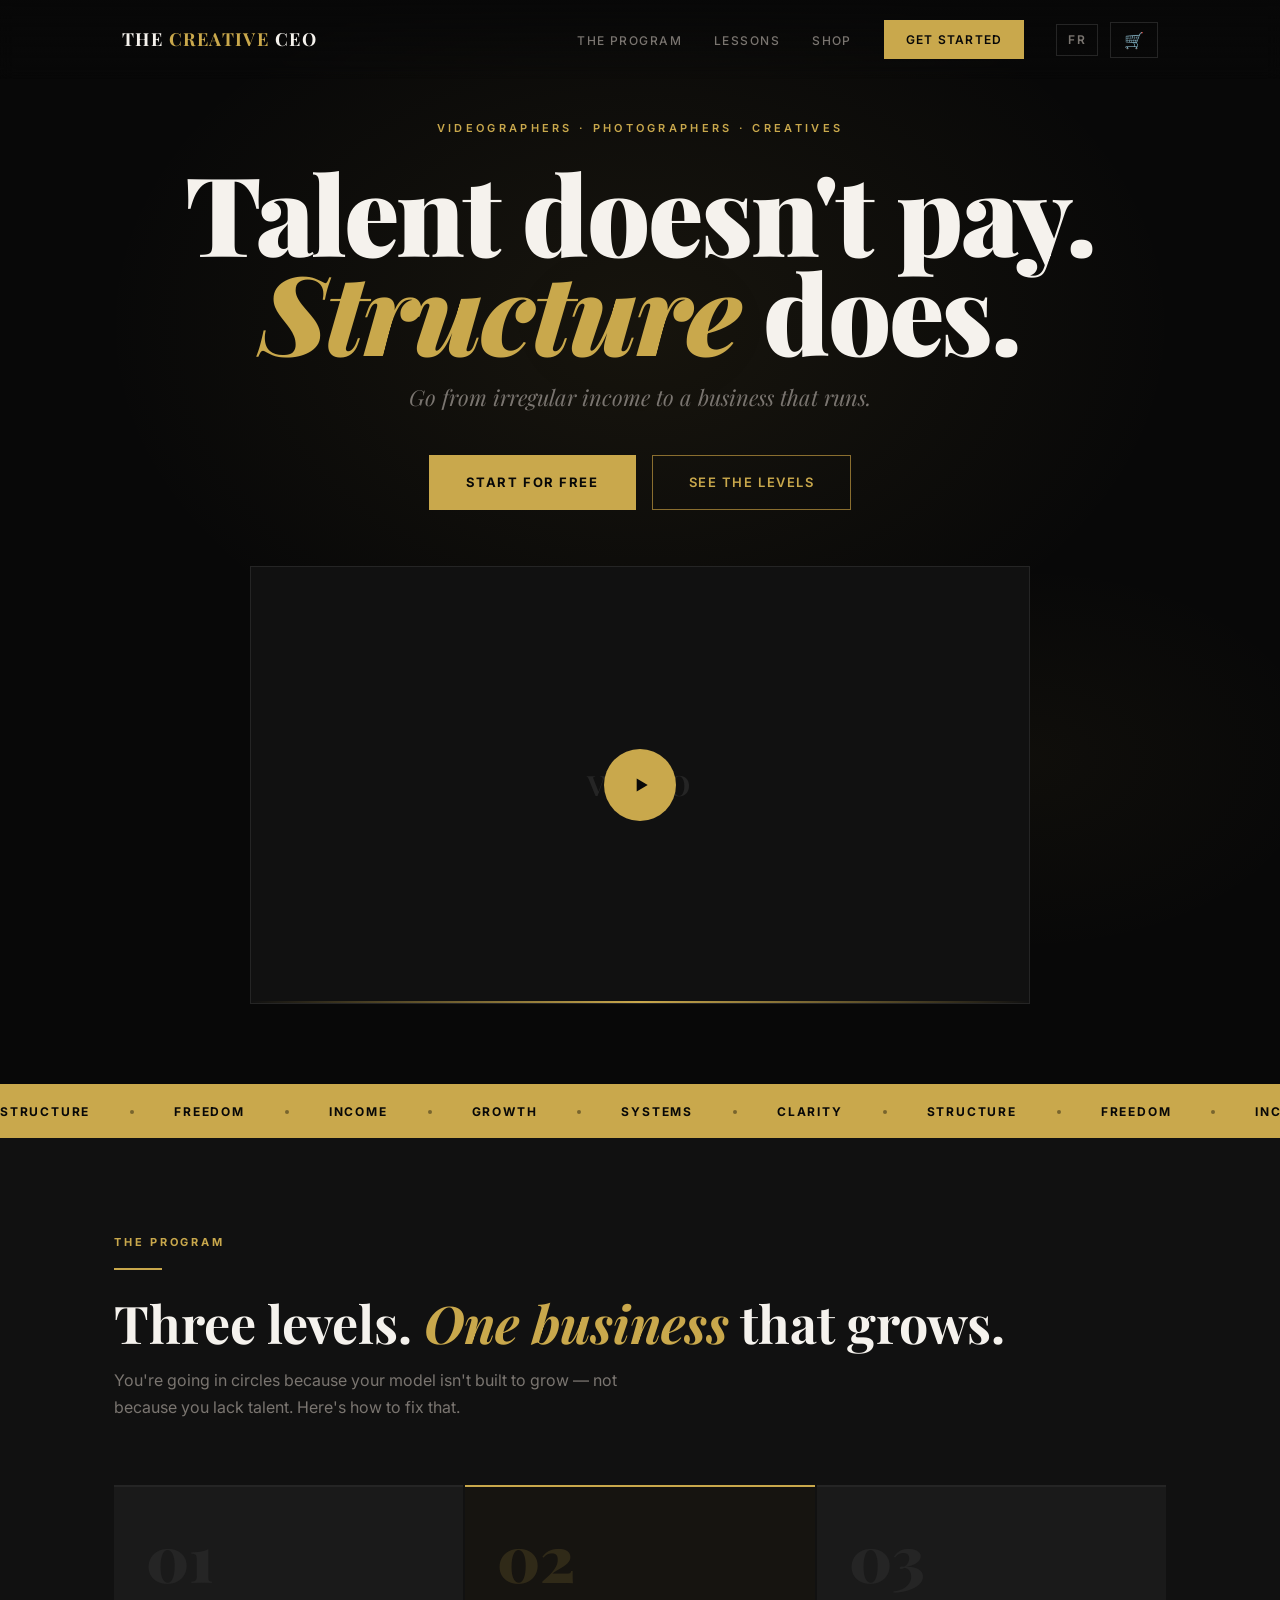
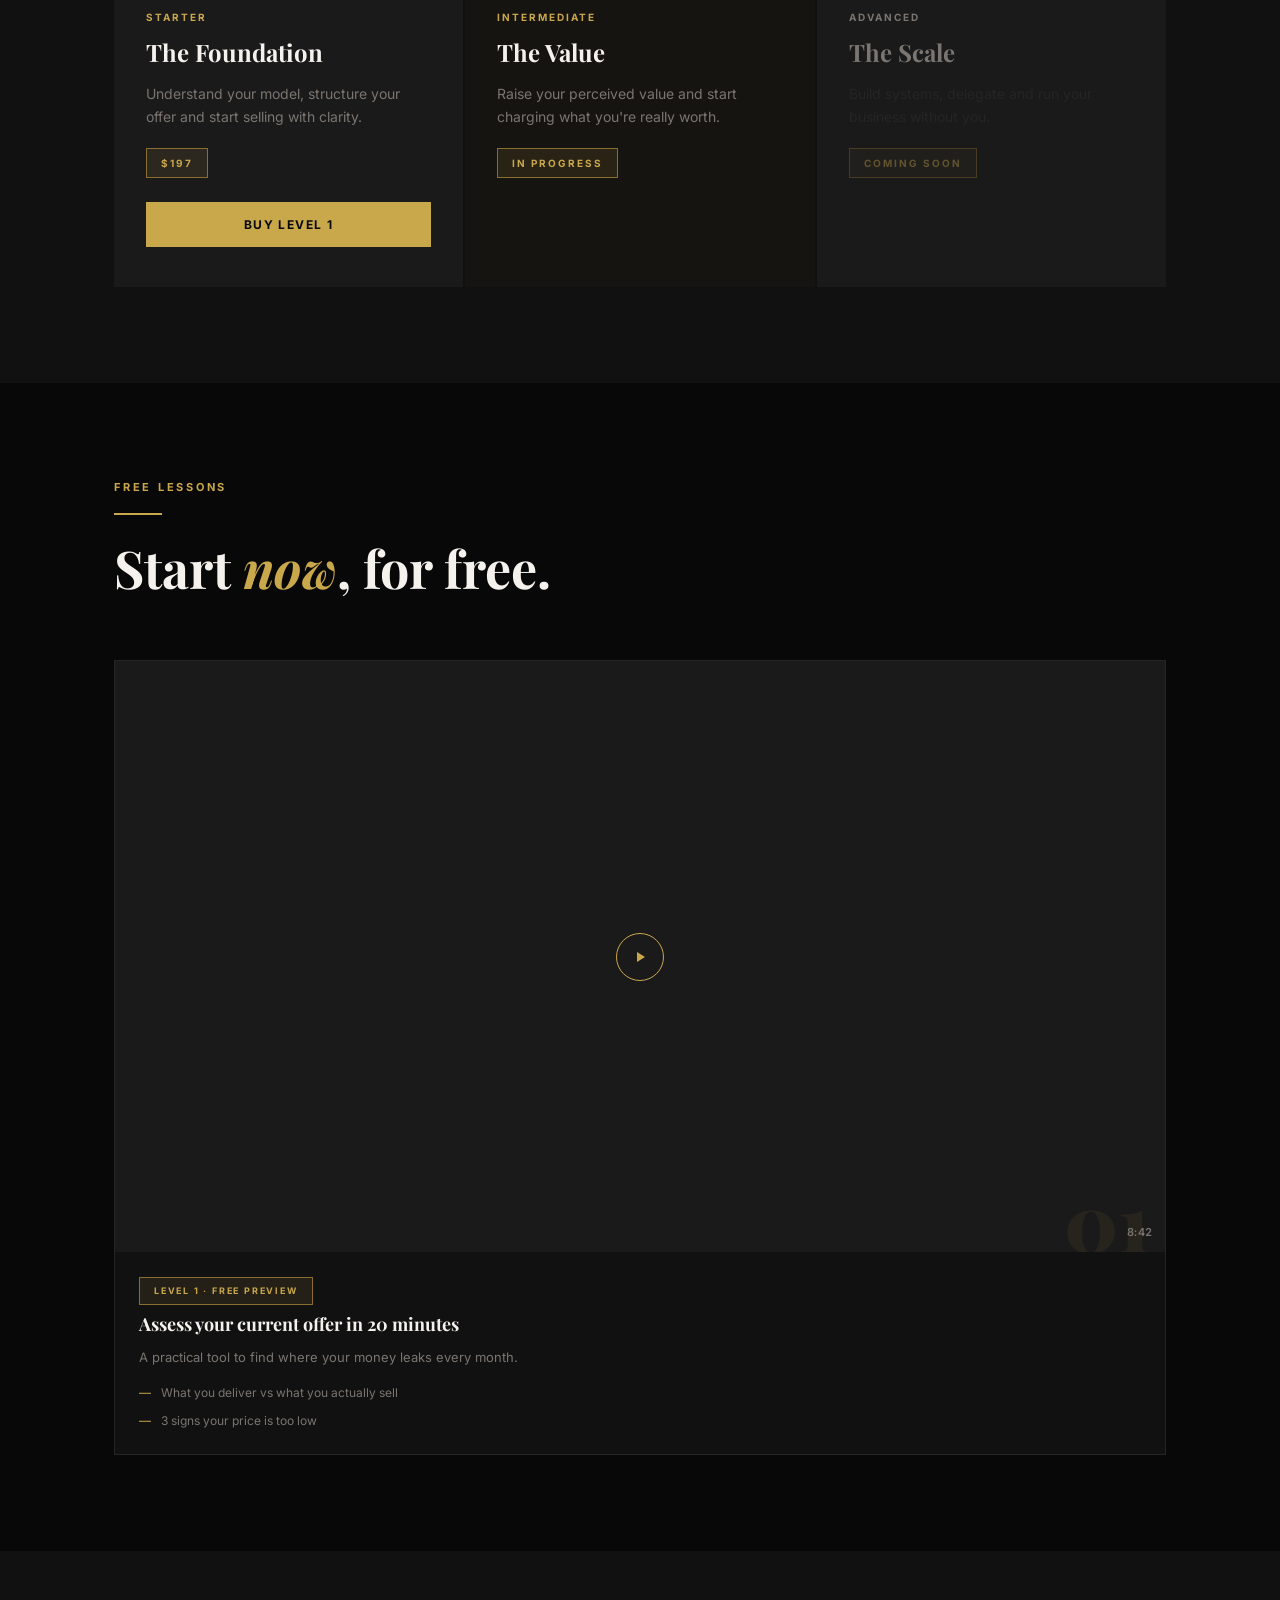
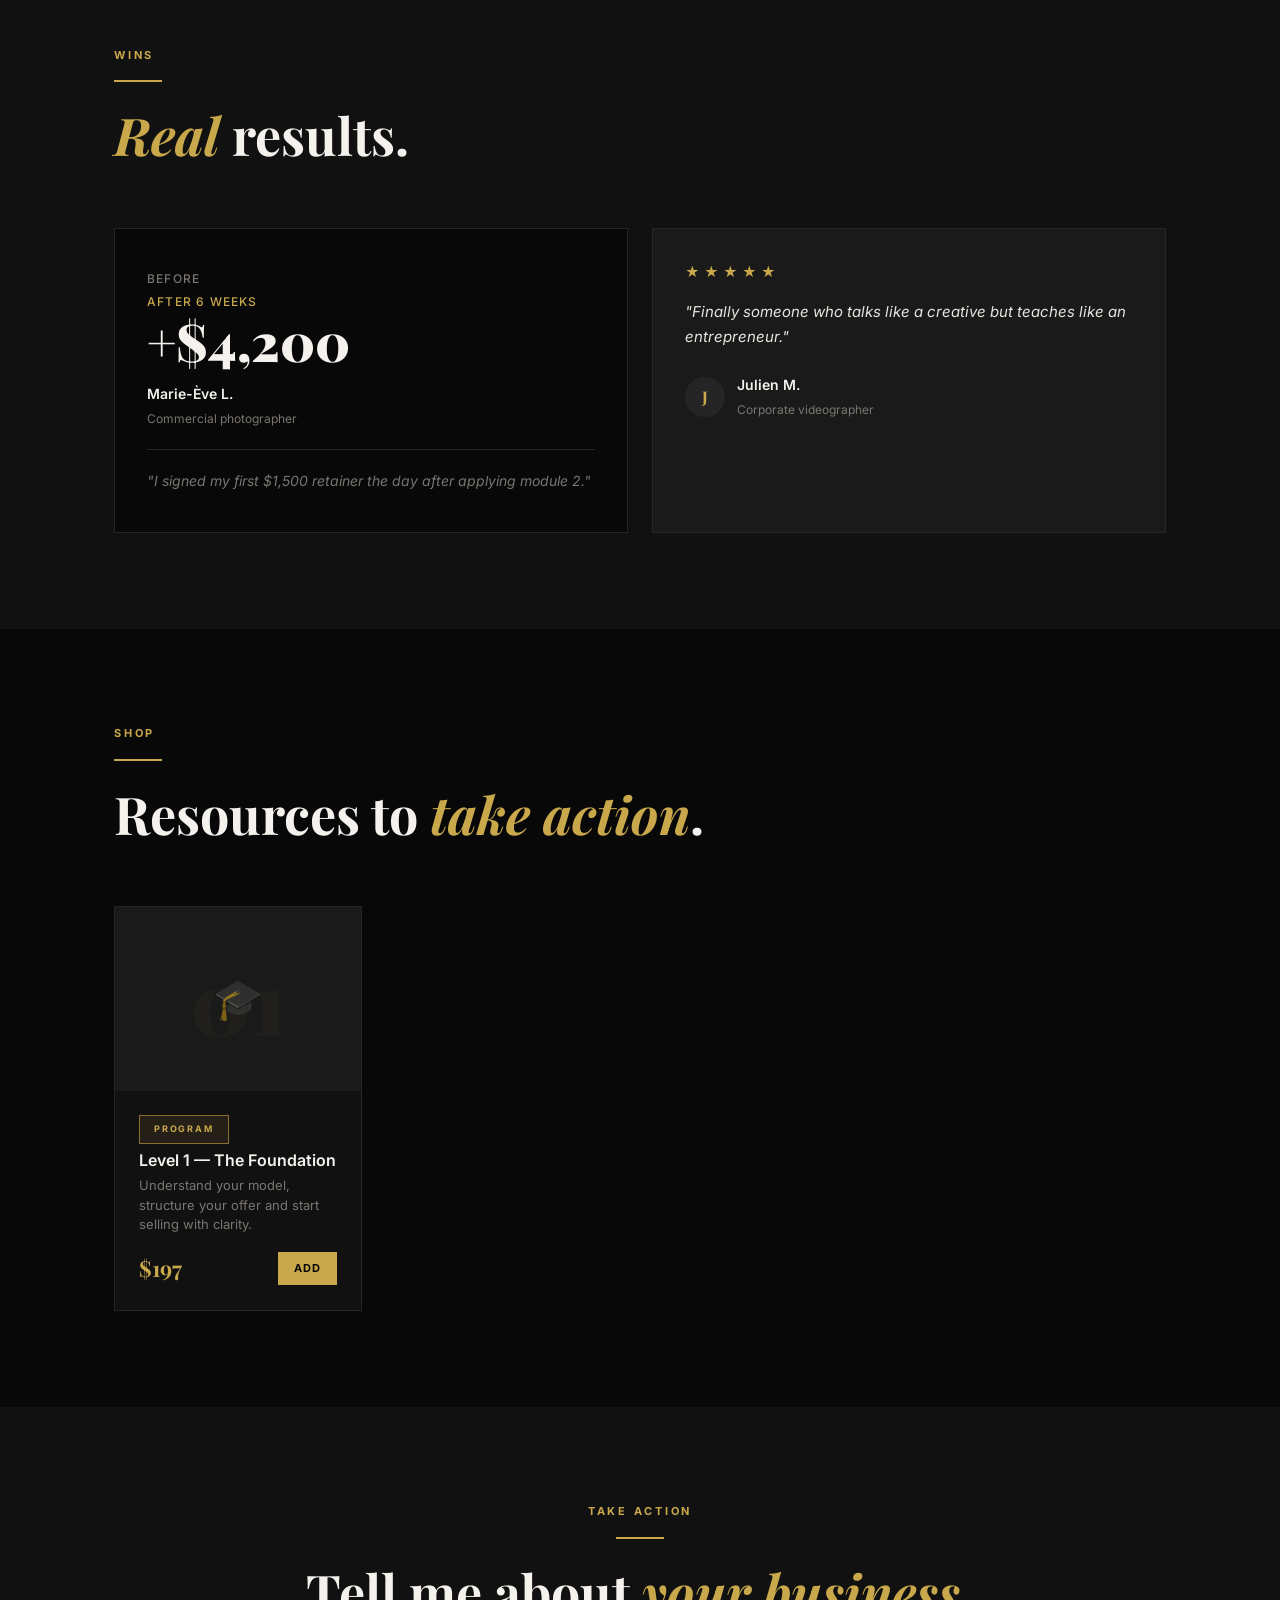
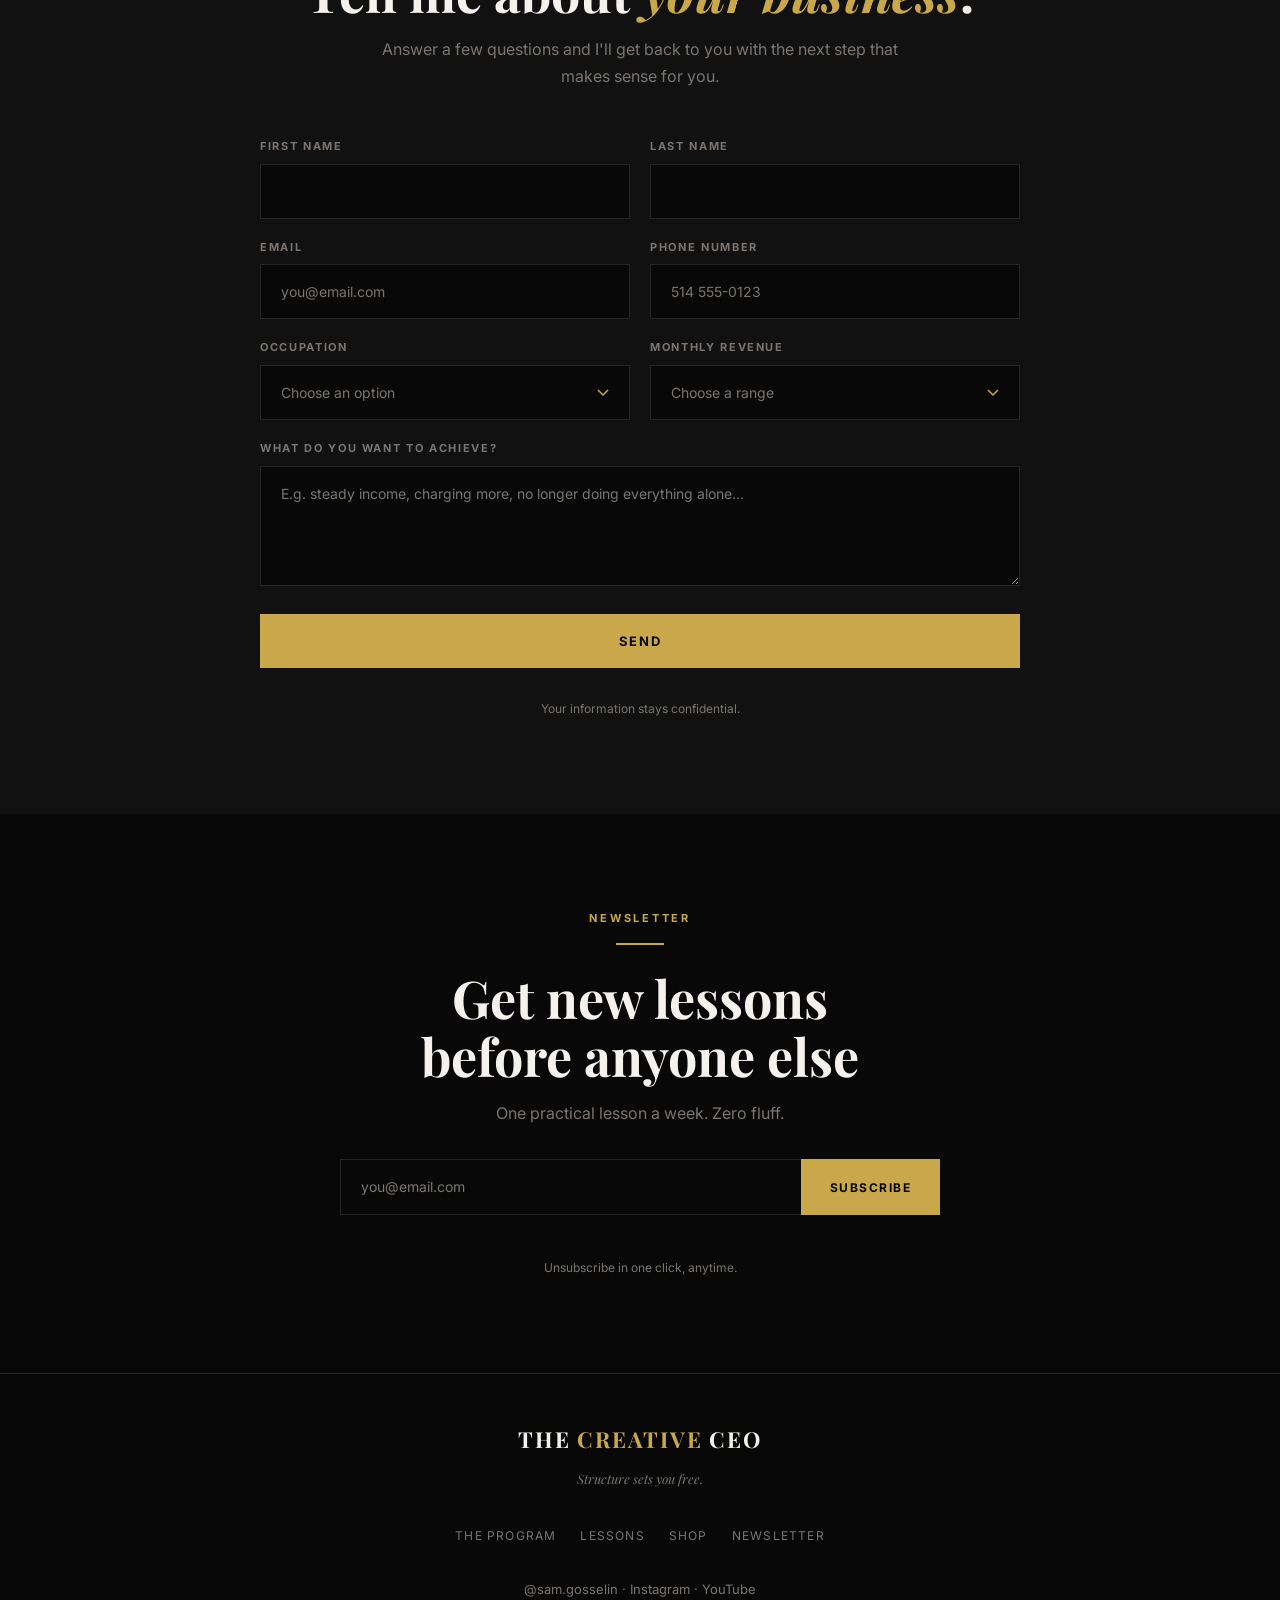
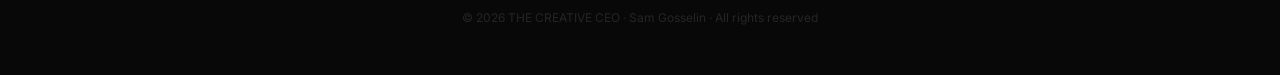
==== commit 1627672b: "Palier 1 payant (197$) via Stripe - Produit « Palier 1 — La Base » dans la boutique (FR/EN), quantit" ====
--- a/en/index.html
+++ b/en/index.html
@@ -106,7 +106,8 @@
           <p class="palier-level">Starter</p>
           <h3 class="palier-name">The Foundation</h3>
           <p class="palier-desc">Understand your model, structure your offer and start selling with clarity.</p>
-          <span class="tag">Free</span>
+          <span class="tag">$197</span>
+          <a class="btn btn-primary palier-buy" href="https://buy.stripe.com/6oUaEZ1F418B5QZgnB6Ri00">Buy level 1</a>
         </article>
         <article class="palier-card featured">
           <div class="palier-num" aria-hidden="true">02</div>
@@ -144,7 +145,7 @@
             <span class="capsule-duration">8:42</span>
           </div>
           <div class="capsule-body">
-            <span class="tag tag-sm">Level 1 · Free</span>
+            <span class="tag tag-sm">Level 1 · Free preview</span>
             <h3 class="capsule-title">Assess your current offer in 20 minutes</h3>
             <p class="capsule-desc">A practical tool to find where your money leaks every month.</p>
             <ul class="capsule-notes">
@@ -200,7 +201,22 @@
       </div>
       <div class="shop-grid">
         <!-- data-id unique · data-price en dollars · data-icon = emoji affiché dans le panier · data-stripe-link = lien de paiement Stripe du produit -->
-        <p class="shop-empty">New resources are coming soon.</p>
+        <!-- data-max-qty="1" : une formation s'achète une seule fois -->
+        <article class="shop-card" data-id="palier-1" data-name="Level 1 — The Foundation" data-type="Program" data-price="197" data-icon="🎓" data-max-qty="1" data-stripe-link="https://buy.stripe.com/6oUaEZ1F418B5QZgnB6Ri00">
+          <div class="shop-thumb">
+            <span class="shop-ghost" aria-hidden="true">01</span>
+            <span class="shop-icon" aria-hidden="true">🎓</span>
+          </div>
+          <div class="shop-body">
+            <span class="tag tag-sm">Program</span>
+            <h3 class="shop-name">Level 1 — The Foundation</h3>
+            <p class="shop-desc">Understand your model, structure your offer and start selling with clarity.</p>
+            <div class="shop-foot">
+              <span class="price">$197</span>
+              <button class="add-btn" type="button" data-add>Add</button>
+            </div>
+          </div>
+        </article>
       </div>
     </div>
   </section>
--- a/assets/styles.css
+++ b/assets/styles.css
@@ -253,6 +253,7 @@
 .palier-name { font-family: var(--font-display); font-size: 24px; font-weight: 700; color: var(--white); margin-bottom: 12px; }
 .palier-desc { font-size: 14px; color: var(--muted); line-height: 1.6; }
 .palier-card .tag { margin-top: 20px; }
+.palier-buy { display: block; margin-top: 24px; padding: 12px 20px; font-size: 12px; }
 .palier-card:hover, .palier-card.featured { background: #161410; }
 .palier-card:hover::before, .palier-card.featured::before { background: var(--gold); }
 .palier-card:hover .palier-num, .palier-card.featured .palier-num { color: rgba(201,168,76,0.15); }
@@ -406,7 +407,8 @@
   font-size: 14px; line-height: 1; display: flex; align-items: center; justify-content: center;
   transition: border-color 0.2s ease, color 0.2s ease;
 }
-.qty button:hover { border-color: var(--gold); color: var(--gold); }
+.qty button:hover:not(:disabled) { border-color: var(--gold); color: var(--gold); }
+.qty button:disabled { opacity: 0.3; cursor: not-allowed; }
 .qty span { font-size: 13px; min-width: 16px; text-align: center; font-variant-numeric: tabular-nums; }
 .cart-pay {
   display: inline-block; margin-top: 8px; font-size: 11px; font-weight: 700; letter-spacing: 0.1em;
